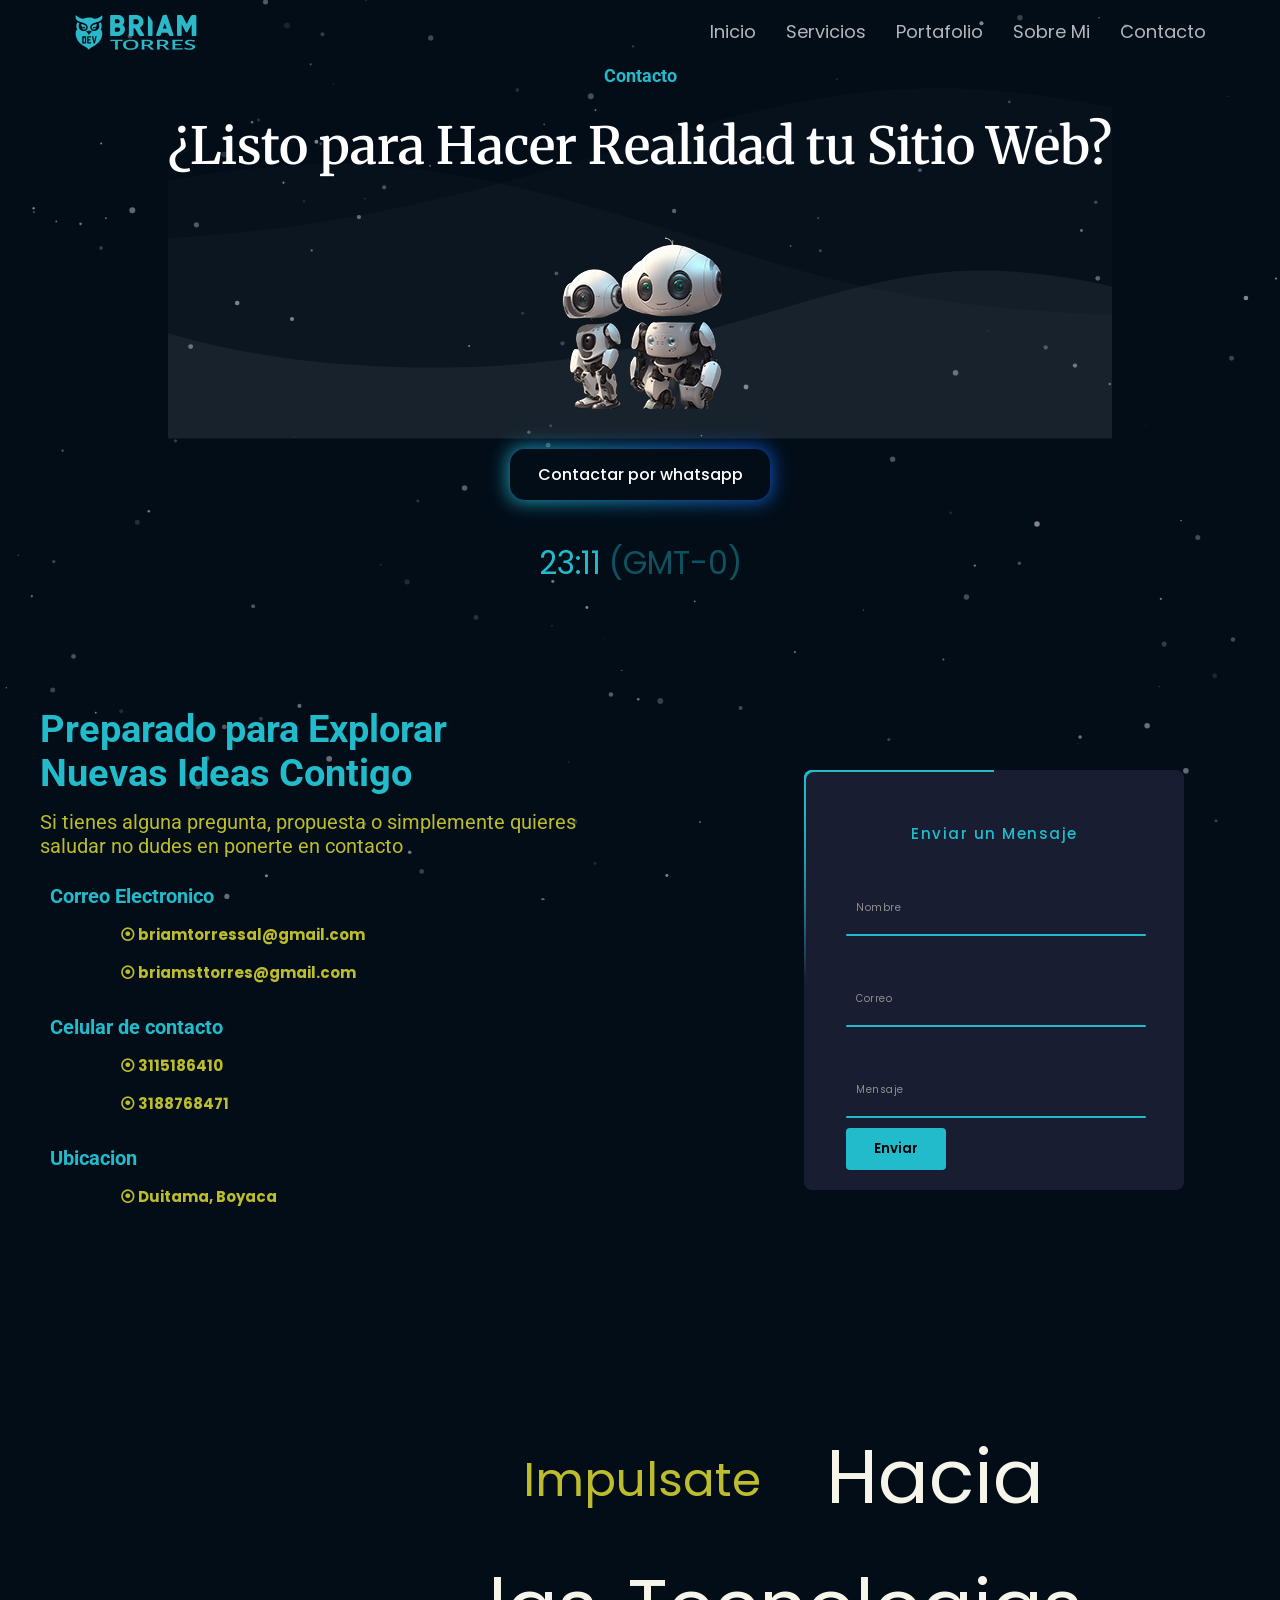
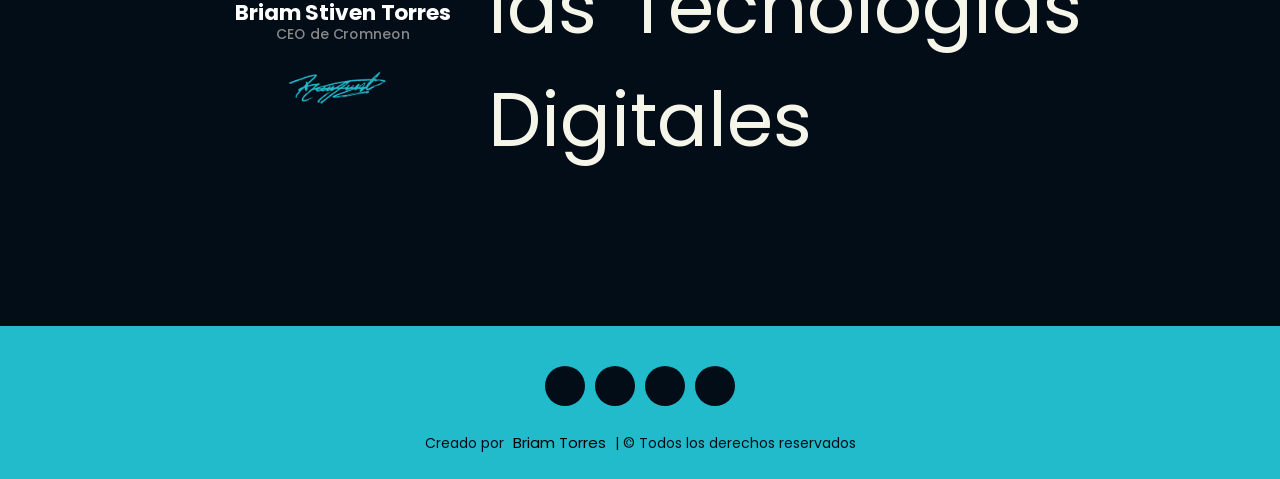
==== contacts.html @ 0f23b22f "version enero" ====
<!DOCTYPE html>
<html lang="Es">
<head>
    <!-- Google tag (gtag.js) -->
<script async src="https://www.googletagmanager.com/gtag/js?id=G-82NGEKBXDH"></script>
<script>
  window.dataLayer = window.dataLayer || [];
  function gtag(){dataLayer.push(arguments);}
  gtag('js', new Date());

  gtag('config', 'G-82NGEKBXDH');
</script>


    <!--== Meta tags ==-->
    <meta charset="utf-8">
    <meta name="description" content="">
    <meta http-equiv="X-UA-Compatible" content="IE=edge">
    <meta name="viewport" content="width=device-width, initial-scale=1, shrink-to-fit=no">
 <!--== Title ==-->
 
 <title>Briam Torres | Portafolio personal</title>
  <!-- Google Tag Manager -->
<script>(function(w,d,s,l,i){w[l]=w[l]||[];w[l].push({'gtm.start':
    new Date().getTime(),event:'gtm.js'});var f=d.getElementsByTagName(s)[0],
    j=d.createElement(s),dl=l!='dataLayer'?'&l='+l:'';j.async=true;j.src=
    'https://www.googletagmanager.com/gtm.js?id='+i+dl;f.parentNode.insertBefore(j,f);
    })(window,document,'script','dataLayer','GTM-5RDS3F8L');</script>
    <!-- End Google Tag Manager -->
 <!--== Favicon Icon ==-->
 <link rel="shortcut icon" href="assets/images/favicon.svg" type="image/x-icon">
 <!--== Swiper Slider == <link rel="stylesheet" href="assets/css/swiper.min.css"> -->

 <!--== Main Style ==-->
 <link rel="stylesheet" href="assets/css/style.css">
 <!--== Responsive Style ==-->
 <link rel="stylesheet" href="assets/css/responsive.css">
  
<link rel="stylesheet" href="assets/css/wavepath.css">
<!--== Responsive 
  Style<link rel="stylesheet" href="assets/css/Bmain.css">  -->
 
</head>
<body>
    <!-- Google Tag Manager (noscript) -->
<noscript><iframe src="https://www.googletagmanager.com/ns.html?id=GTM-5RDS3F8L"
    height="0" width="0" style="display:none;visibility:hidden"></iframe></noscript>
    <!-- End Google Tag Manager (noscript) -->
    <!-- Page Wrapper Start -->
    <div class="page-wrapper">
        

 
    <!-------------------- Header Area (Start) -------------------->
    <header class="header">
        <!-- Logo -->
        
<a class="logo" href="index.html">
    <img src="assets/images/LogoBT.svg" alt="Logo Briam Torres">
    <h1>Briam Torres</h1>
</a>
<!-- Logo End -->

        <!-- Navbar -->
        <nav class="navbar">
            
            <a href="index.html" data-text="INICIO" id="home-link" >Inicio</a>
            <a href="services.html" data-text="SERVICIOS" id="servicios-link"  >Servicios</a>  
            <a href="portfolio.html" data-text="PORTAFOLIO" id="portfolio-link" >Portafolio</a>
            <a href="about.html" data-text="SOBRE-MI"  id="sobre-mi-link" >Sobre Mi</a>
            <a class="nav-actual" href="#" data-text="CONTACTO" id="contact-link" >Contacto</a>
        </nav>
  <!-- Menubar -->
  <div  id="menu-btn">

    <img src="assets/images/iconos/grid-fill.png" width="36px" height="36px"alt="menu">
</div>
        
    </header>
    <!-------------------- Header Area (End) -------------------->

        <!-- Page Content -->
        <main class="page-main">
      <!-- Particles    -->
      <div id="particles"></div>
      <!--Particles End-->
      <!-- Page Heading Start -->
      <section class="page-heading">
       
          <div class="container-fluid2">
              <div class="heading-full">

                  <!-- #region -->
                  <section class="section section-md section-md-1 text-center bg-wave-dark-wrap pb-0 text-gray-600">
                              <div class="bg-wave-dark bg-wave-dark-1 bg-gray-800">
                              <svg class="wave-dark" width="1920" height="713" viewBox="0 0 1920 713" fill="none">
                                  <path class="wave-path wave-path-1" d="M1920 463.314V713H0V414.325C0.0515862 414.316 0.103105 414.308 0.154556 414.299C59.8232 467.769 270.664 573.445 636.676 568.392C873.316 565.126 1040.4 505.514 1188.57 452.65C1326.86 403.309 1448.68 359.846 1595.21 373.565C1727.41 385.944 1837.94 423.471 1920 463.314Z" fill="white"></path>
                                  <path class="wave-path wave-path-2" d="M1920 463.988V713H0V234.66C102.275 199.182 221.353 170.486 354.422 158.026C584.381 136.494 775.567 204.707 992.611 282.146C1225.15 365.113 1373 457.092 1858.75 463.796C1879.49 464.082 1899.9 464.142 1920 463.988Z" fill="white"></path>
                                  <path class="wave-path wave-path-3" d="M1920 85.9538V713H0V310.063C15.2357 310.099 30.6508 310.012 46.2454 309.796C417.632 304.67 679.852 211.113 912.389 128.146C1129.43 50.7068 1320.62 -17.5061 1550.58 4.02629C1690.21 17.1004 1814.43 48.0502 1920 85.9538Z" fill="white"></path>
                              </svg>
                              </div>
                              <div class="heading-titles">
                                  <div class="section-space-min"></div>  
                                  <!-- <h2 class="title">Mis servicios</h2> -->
                                  <h3 class="title">Contacto</h3>
                                  <h1 class="title">¿Listo para Hacer Realidad tu Sitio Web? <br></h1>
                              </div>
                              <div class="services-img">
                                  <img src="assets/images/blog/RbotContact.webp" alt="desarrollador web">
                              </div> 
                              <div class="box-btn-sales">
                                  <a href="https://api.whatsapp.com/send?phone=573115186410" class="btn-sales">Contactar por whatsapp</a>
                              </div>
                  </section>
                      
                   

                   <div class="heading-titles">
                      <!-- #region <h3 class="title-sub">Soluciones creativas para el diseño y desarrollo web</h3> -->
                   
                   
                           <div class="hour current-hour">
                           Cargando..
                          </div>    
                  </div>
                  
              
              <!-- <div class="box-btn-sales">
                      <a href="#tarifas" class="btn-sales">Ver planes y precios</a>
                  </div>
                  <div class="heading-bottom">
                      <div class="scroll-down">
                          <span class="mouse-icon"></span>
                          Desliza Hacia abajo
                      </div>
                      <div class="hour current-hour">
                          Cargando..
                      </div>
                  </div>
              -->
                  

                  
              </div>
          </div>
      </section>
      <!-- Page Heading End -->

          <!-- New Case Start -->
          <section class="new-case section-space">
            
            <div class="container-fluid">
                <div class="new-case-item">
                    <div class="row">

                        <div class="col-md-7 col-12">
                            <div class="text-contact">
                                <h3>
                                    Preparado para Explorar <br>
                                    Nuevas Ideas Contigo
                                </h3>
                                <p> Si tienes alguna pregunta, propuesta o simplemente quieres <br> saludar  no dudes en ponerte en contacto</p>
                                
                                <br><h4>Correo Electronico</h4>
                                    <h5><a href="">&#10687  briamtorressal@gmail.com</a></h5>
                                    <h5><a href="">&#10687  briamsttorres@gmail.com</a></h5>
                                <br><h4>Celular de contacto</h4>
                                    <h5><a href="">&#10687  3115186410</a></h5>
                                    <h5><a href="">&#10687  3188768471</a></h5>
                                <br><h4>Ubicacion</h4>
                                    <h5><a href="">&#10687  Duitama, Boyaca</a></h5>

                            
                            
                            </div>
                        </div>
                      
                        <div class="col-md-5 col-12 box-container-contact2">

                            <div class="container-contact">
                                
                                <form class="form-contact" name="submit-to-google-sheet">
                                    <h2>Enviar un Mensaje</h2>
                                    <div class="inputcontainer">
                                        <input type="text" name="name" required="required" title="Nombre">
                                        <span>Nombre</span>
                                        <i></i>
                                    </div>
                                    <div class="inputcontainer">
                                        <input type="email" required="required" name="email" title="Correo">
                                        <span>Correo</span>
                                        <i></i>
                                    </div>
                                    <div class="inputcontainer">
                                        <input type="text" required="required" name="message" title="mensaje">
                                        <span>Mensaje</span>
                                        <i></i>
                                    </div>
                                    <input type="button" onclick="validateAndSubmitForm()" value="Enviar">
                                    <div id="form-messages"></div>
                                </form>
                                
                              
                               
                                
                            </div>
                        </div>

                        <!-- <div class="col-md-5 col-12">
                            <div class="container-contact">

                        <form name="submit-to-google-sheet">
                            <input name="name" type="text" placeholder="Nombre" required>
                            <input name="email" type="email" placeholder="Correo" required>
                            <input name="phone" type="tel" placeholder="Celular" required>
                            <textarea name="message" placeholder="Mensaje" required></textarea>
                            <button type="button" onclick="submitForm()">Enviar</button>
                          </form>
                          
                          </div>
                        </div> -->
                        
                    </div>
                </div>
            </div>
        </section>
        <!-- New Case End -->

        
  





 

         <section class="team-main2 section-space">
            <div class="container-fluid2 space">
                <div class="team-main-container2">
                    <a href="agency.html" class="video-block hover-underline-trigger link-cursor">
                        <div class="video-media2">
                            <video muted autoplay loop poster="assets/images/agency/agency.jpg">
                                <source src="assets/images/video/Arbol.mp4" type="video/mp4">
                            </video>
                            
                            <div class="team-main-author">
                                <h3>Briam Stiven Torres</h3>
                                <p>CEO de Cromneon</p>
                                <img src="assets/images/blog/firma.webp" alt="Signature">
                            </div>
                        </div>
                        
                    </a>
                    
                    <div class="team-main-text">
                            <div>
                                <h2>
                                <a href="services.html" class="hover-underline reverse">
                                    <span class="link-text">Impulsate</span>
                                </a>
                                <span class="primary">Hacia</span>
                            </h2>
                            </div>
                            <div><h2><span class="primary">las</span><span class="secondary">Tecnologias</span></h2></div>
                            <div><h2><span class="secondary"> Digitales</span></h2></div>
                    </div>
                </div>
            </div>
        </section>
        <!-- Team Main End2-->

   
    <!-- Page Footer -->
        <footer>
        
            <div class="social">
                <a href="https://www.facebook.com/briantorressss/" class="fab fa-facebook-f fa-bounce" title="facebook-del-autor" target="_blank" rel="noopener"></a>
                <a href="https://twitter.com/BriamsTorres" class="fab fa-twitter fa-bounce" title="twitter-del-autor" target="_blank" rel="noopener"></a>
                <a href="https://www.instagram.com/briam_torres/" class="fab fa-instagram fa-bounce" title="instagram-del-autor" target="_blank" rel="noopener"></a>
                <a href="https://www.linkedin.com/in/briam-torres-salamanca/" class="fab fa-linkedin-in fa-bounce" title="linkdelin-del-autor" target="_blank" rel="noopener"></a>
            </div>
    
            <div class="content">
                <p>Creado por <a href="https://briamtorres.com/"><span>Briam Torres</span></a> | © Todos los derechos reservados</p>
            </div>
            
        </footer>
     <!-- Page Footer end-->
    </div>
    <!-- Page Wrapper End -->



    <!--  <script>
        $(document).ready(function() {
            var isFormSubmitting = false; // Variable para rastrear el estado de envío
            var lastSubmissionTime = 0; // Variable para rastrear el tiempo del último envío
        
            $("#contact-form").submit(function(event) {
                event.preventDefault();
        
                // Obtener el tiempo actual
                var currentTime = new Date().getTime();
        
                // Calcular el tiempo transcurrido desde el último envío
                var timeSinceLastSubmission = currentTime - lastSubmissionTime;
        
                // Si el formulario ya se está enviando o no ha pasado suficiente tiempo, muestra un mensaje
                if (isFormSubmitting || timeSinceLastSubmission < 30000) { // Menos de 30 segundos
                    var remainingTime = Math.ceil((30000 - timeSinceLastSubmission) / 1000); // Convertir a segundos
                    $("#form-messages").html("<p>Debes esperar " + remainingTime + " segundos antes de intentar nuevamente.</p>");
                    return;
                }
        
                isFormSubmitting = true;
                lastSubmissionTime = currentTime;
        
                var formData = $(this).serialize();
        
                $("#submit-button").prop("disabled", true);
        
                $.ajax({
                    type: "POST",
                    url: "https://formspree.io/f/xknljqkj",
                    data: formData,
                    dataType: "json",
                    success: function(response) {
                        $("#form-messages").html("<p>Mensaje enviado exitosamente. Gracias por tu contacto.</p>");
                        $("#contact-form")[0].reset();
                    },
                    error: function(response) {
                        $("#form-messages").html("<p>Hubo un error al enviar el mensaje. Por favor, inténtalo nuevamente más tarde.</p>");
                    },
                    complete: function() {
                        isFormSubmitting = false;
                        setTimeout(function() {
                            $("#submit-button").prop("disabled", false);
                        }, 30000);
                    }
                });
            });
        });
        <script src="https://code.jquery.com/jquery-3.6.0.min.js"></script>
        </script>
        
    -->



<script>
    function validateAndSubmitForm() {
      const form = document.forms['submit-to-google-sheet'];
      const nameInput = form.querySelector('input[name="name"]');
      const emailInput = form.querySelector('input[name="email"]');
      const messageInput = form.querySelector('input[name="message"]');

      if (nameInput.value === '' || emailInput.value === '' || messageInput.value === '') {
        alert('Por favor, complete todos los campos antes de enviar.');
        return;
      }

      const scriptURL = 'https://script.google.com/macros/s/AKfycbzT2hZaKGYNhIeUC_8sNkQe6HNauOAaWuZaI290aGyPBbBr1vclE0KFXoVFnzSc0EAh5w/exec';

      fetch(scriptURL, { method: 'POST', body: new FormData(form) })
        .then(response => response.json())
        .then(data => {
          if (data.result === 'success') {
            alert('Datos enviados con éxito');
            form.reset();
          } else {
            alert('Ocurrió un error al enviar los datos');
          }
        })
        .catch(error => {
          console.error('Error:', error);
          alert('Ocurrió un error al enviar los datos');
        });
    }
</script>


    <!-- Custom Cursor Container -->
    <div class="cursor"></div>
    <!-- Custom Cursor Normal -->
    <div class="cursor--normal"><span class="cursor--normal__content normalCursor"></span></div>
    <!-- Custom Cursor Link -->
    <div class="cursor--link"><span class="cursor--normal__content linkCursor"><svg width="113" height="113" viewBox="0 0 113 113" fill="none" xmlns="http://www.w3.org/2000/svg"><path d="M94.2036 32.4717V31.2646L93.35 32.1182L13.7302 111.738L1.29888 99.3067L80.9095 19.6869L81.7629 18.8333H80.5559H10.5786V1.25H111.787V102.458H94.2036V32.4717Z" stroke="white"/></svg></span></div>

    <!-- Case Hover -->
    <div class="global-cases-img">
        <img src="assets/images/case/case-hover.jpg" alt="Case">
    </div>


    <!--== Jquery ==-->
    <!-- JQuery -->
    <script src="assets/vendors/jquery/jquery-3.6.0.js"></script>
    <script src="assets/js/jquery.min.js"></script>
    <!--== Bootstrap ==-->
    <script src="assets/js/bootstrap-5.0.2.min.js"></script>
    <!--== Bootstrap ==-->
    <script src="assets/js/swiper.min.js"></script>
    <!--== Gsap ==  <script src="assets/js/gsap.min.js"></script>  -->
    <script src="assets/js/gsap.min.js"></script> 
    <!--== Scroll Trigger ==-->
    <script src="assets/js/ScrollTrigger.js"></script>
    <!--== Custom Script ==-->
    <script src="assets/js/main.js"></script>
    
    


      <!-- particles -->
      
      <script src="assets/js/particles.min.js"></script>
      <!-- particles-end -->
      <script>
          particlesJS("particles", {"particles":{"number":{"value":120,"density":{"enable":true,"value_area":800}},"color":{"value":"#ffffff"},"shape":{"type":"circle","stroke":{"width":0,"color":"#000000"},"polygon":{"nb_sides":5},"image":{"src":"img/github.svg","width":100,"height":100}},"opacity":{"value":0.5,"random":false,"anim":{"enable":true,"speed":1,"opacity_min":0.1,"sync":false}},"size":{"value":3,"random":true,"anim":{"enable":true,"speed":0,"size_min":0.1,"sync":false}},"line_linked":{"enable":false,"distance":0,"color":"#ffffff","opacity":0.24463576890600452,"width":1.2626362266116362},"move":{"enable":true,"speed":3,"direction":"none","random":false,"straight":false,"out_mode":"out","bounce":false,"attract":{"enable":false,"rotateX":600,"rotateY":1200}}},"interactivity":{"detect_on":"canvas","events":{"onhover":{"enable":false,"mode":"grab"},"onclick":{"enable":true,"mode":"push"},"resize":true},"modes":{"grab":{"distance":400,"line_linked":{"opacity":1}},"bubble":{"distance":400,"size":40,"duration":2,"opacity":8,"speed":3},"repulse":{"distance":200,"duration":0.4},"push":{"particles_nb":4},"remove":{"particles_nb":2}}},"retina_detect":true});
      </script>
      <!-- particles Lin -->
  
</body>
</html>
---- assets/css/style.css ----
/*
  Template Name: Briam Torres - Portafolio Web Moderna
  Template URI: brimatorres.com
  Author: Briam Torres
  Version: 1.0
*/

/* CSS Index
-------------------
1. Theme default
2. HEADER
3. PAGE HEADING
4. MEDIA BLOCK
5. CASES LIST
   5.1. CASES NEW
   5.2. CASES CONTENT
6. VIDEO BLOCK
7. SERVICES
8. BLOG
9. TEAM MAIN
10. FORM
11. FOOTER
12. PARTNER

*/

/*=========================
    2. Theme default css
===========================*/

/*== Fonts ==*/
@import url('https://fonts.googleapis.com/css2?family=Gideon+Roman&family=Merriweather:ital,wght@0,300;0,400;1,300;1,700&display=swap');
@import url('https://fonts.googleapis.com/css2?family=Roboto:wght@100;300;400;500;700;900&display=swap');
@import url('https://fonts.googleapis.com/css?family=Raleway:300&display=swap');
@import url('https://fonts.googleapis.com/css?family=Monoton&display=swap');
@import url('https://fonts.googleapis.com/css?family=Poppins:500&display=swap');


/*== Root Variables ==*/


* {
    font-family: 'poppins', 'Roboto', sans-serif;
    -webkit-box-sizing: border-box;
    box-sizing: border-box;
    margin: 0;
    padding: 0;
    text-decoration: none;
    /*text-transform: capitalize;*/
}

:root {
    --primario:#22BBCB; 
    --secundario:#020d18;
    --terciario:#bcbc2d;
    --cuaternario:#11646d;
    --white: white;

}

html {
    font-size: 62.5%;
    overflow-x: hidden;
    scroll-behavior: smooth;
    scroll-padding-top: 6rem;
}

body {

    font-family: "Roboto", -apple-system, BlinkMacSystemFont, "Segoe UI", Roboto, "Helvetica Neue", Arial, sans-serif;

    -webkit-box-sizing: border-box;
    box-sizing: border-box;
    margin: 0;
    padding: 0;
    text-decoration: none;
    /*text-transform: capitalize;*/
    border: none;
    outline: none;
    -webkit-transition: all 0.2s linear;
    -moz-transition: all 0.2s linear;
    -o-transition: all 0.2s linear;
    transition: all 0.2s linear;

    /* font-weight: 400;*/
    font-style: normal;
    color: var(--primario);
    background-color: var(--secundario);
    /*var(--third-color)*/
    /* -webkit-font-smoothing: antialiased;
    -moz-osx-font-smoothing: grayscale;*/

}

body::-webkit-scrollbar {
	width: 7px;
    background-color: var(--secundario);
}

body::-webkit-scrollbar-thumb {
	background: var(--primario);
	border-radius: 5px;
    
}


* {
    margin: 0;
    padding: 0;
    box-sizing: border-box;
  }


.reduccionh1 {
    display: flex;
    font-size: 20px !important;
    color: var(--secundario) !important;
    padding: 0 !important;
    margin: 0 !important;
}


img {
    max-width: auto;
}

a:focus,
input:focus,
textarea:focus,
button:focus {
    text-decoration: none;
    outline: none;
}

a:focus,
a:hover {
    text-decoration: none;
}

i,
span,
a {
    display: inline-block;
    text-decoration: none;
}

ul,
ol {
    margin: 0;
    padding: 0;
    list-style-type: none;
}

.blog-content-text article {
    background: #020d18;
    color: var(--secundario);
    padding: 70px 90px;
    text-align: center;
    margin: 60px 0;
    font-size: 20px;
    font-weight: 500;
    border-radius: 15px;
}



/*article {
    background: #F8F8F8;
    color: var(--primario);
    padding: 70px 90px;
    text-align: center;
    margin: 60px 0;
    font-size: 20px;
    font-weight: 500;
    border-radius: 15px;
}*/
/*== Global styles ==*/

.container-fluid {
    padding-left: 40px;
    padding-right: 40px;

}

.row {
    display: flex;
    justify-content: center;
    --bs-gutter-x: 1.5rem;
    --bs-gutter-y: 0;
    display: flex;
    flex-wrap: wrap;
    margin-top: calc(var(--bs-gutter-y) * -1);
    margin-right: calc(var(--bs-gutter-x) * -.5);
    margin-left: calc(var(--bs-gutter-x) * -.5);
}


/* boostrap desmin*/
.row {
    --bs-gutter-x: 1.5rem;
    --bs-gutter-y: 0;
    display: flex;
    flex-wrap: wrap;
    margin-top: calc(var(--bs-gutter-y) * -1);
    margin-right: calc(var(--bs-gutter-x) * -0.5);
    margin-left: calc(var(--bs-gutter-x) * -0.5);
}

.row>* {
    flex-shrink: 0;
    width: 100%;
    max-width: 100%;
    padding-right: calc(var(--bs-gutter-x) * 0.5);
    padding-left: calc(var(--bs-gutter-x) * 0.5);
    margin-top: var(--bs-gutter-y);
}

    
/*boostrap desmoin end*/
.container-fluid2 {
    display: flex;
    justify-content: center;

    padding-left: 20px;
    padding-right: 20px;
}

.box-btn-sales {
    position: sticky;
    z-index: 1;
    display: flex;
    align-items: center;
    justify-content: center;
}

/*.box-btn-sales :hover{
    background: radial-gradient(circle at 120.71% 50%, #ff9348 0, #ff9b3b 5%, #fca22e 10%, #eeaa22 15%, #dfb01a 20%, #ceb617 25%, #bdbc1b 30%, #abc125 35%, #98c532 40%, #82c941 45%, #6acc50 50%, #4bcf60 55%, #08d172 60%, #00d384 65%, #00d496 70%, #00d5a9 75%, #00d6bc 80%, #00d6cf 85%, #00d6e1 90%, #00d5f3 95%, #00d4ff 100%);
}*/
/*.btn-sales {

    z-index: 1;
    font-size: 16px;
    color: var(--primario);
    border: 2px solid var(--primario);
    padding: 13px 22px;
    border-radius: 15px;
    font-weight: 500;
    align-items: center;
    display: flex;
    width: 260px;
    align-items: center;
    text-align: center;
    justify-content: center;
    background-color: #192529;
}*/

.box-btn-sales :hover {
    background: transparent;
    font-weight: bold;
    color: black;
}

.btn-sales {
    display: flex;
    background: var(--secundario);
    cursor: pointer;
    border: none;
    padding: 13px 22px;
    color: #fff;
    font-size: 16px;
    font-weight: 500;
    position: relative;
    border-radius: 15px;
    width: 260px;
    align-items: center;
    align-items: center;
    text-align: center;
    justify-content: center;

}

.btn-sales::before {
    content: "";
    position: absolute;
    top: 0;
    left: 0;
    z-index: -1;
    width: 100%;
    height: 100%;
    background: linear-gradient(45deg,
            #22BBCB, rgb(16, 87, 219), #ac825c, #2e7e87,
            #22BBCB, rgb(16, 87, 219), #ac825c, #2e7e87);
    background-size: 800%;
    border-radius: 10px;
    filter: blur(10px);
    animation: glowing 80s linear infinite;
}

@keyframes glowing {
    0% {
        background-position: 0 0;
    }

    50% {
        background-position: 400% 0;
    }

    100% {
        background-position: 0 0;
    }
}



.btn-outlined {
    font-size: 16px;
    color: var(--primario);
    border: 2px solid var(--primario);
    padding: 13px 22px;
    border-radius: 15px;
    font-weight: 500;
    align-items: center;
    display: flex;
}

.btn-light {
    border-color: var(--primario);
    color: var(--primario);
    background: transparent;
}

.btn-icon svg {
    margin-top: -2px;
    margin-left: 25px;
    transition: .2s;
}

.btn-icon:hover svg {
    transform: translate(4px, -4px);
}

.show-x {
    display: none;
}

.mouse-icon {
    width: 18px;
    height: 24px;
    border: 2px solid var(--grey);
    border-radius: 6px;
    position: relative;
}

.mouse-icon:before {
    content: '';
    width: 2px;
    height: 5px;
    position: absolute;
    top: 4px;
    left: 6px;
    background-color: var(--cuaternario);
    opacity: 1;
    animation: wheel 2s infinite;
}

@keyframes wheel {
    0% {
        opacity: 1;
        top: 4px;
    }

    50% {
        opacity: 1;
        top: 4px;
    }

    100% {
        opacity: 0;
        top: 10px;
    }
}

.hour {
    font-size: clamp(24px, 2.465vw, 45px);
    color: var(--primario)
}

.hour .hour-gmt {
    color: var(--primario);
    opacity: 0.4;
}

.hour .hour-ticker {
    opacity: 1;
    animation: clockDivider 2s infinite;
}

@keyframes clockDivider {
    50% {
        opacity: 1;
    }

    100% {
        opacity: 0;
    }
}

.title {
    font-size: clamp(31px, 4vw, 100px);
    margin: 0;
    line-height: clamp(44px, 4vw, 100px);
    margin-bottom: 20px;
    /*40px*/
}

.title-sub2 {
    font-size: clamp(16px, 1.2vw, 35px);
    margin: 0;
    text-align: center;
    margin-bottom: clamp(15px, 1vw, 40px);
    font-weight: 400;
    line-height: clamp(35px, 1.2vw, 55px);
}

.title-sub {
    font-size: clamp(18px, 2vw, 30px);
    max-width: 100%;
    /*clamp(320px, 67.857vw, 950px)*/
    margin-bottom: 50px;
    font-weight: 500;
}

.title-sub3 {
    font-size: clamp(25px, 2vw, 40px);
    max-width: 100%;
    /*clamp(320px, 67.857vw, 950px)*/
    margin-bottom: 50px;
    font-weight: 300;
    color: var(--white);
    text-align: center;
}
.title-sub3  b{
    font-size: clamp(30px, 2vw, 40px);
    max-width: 100%;
    /*clamp(320px, 67.857vw, 950px)*/
    margin-bottom: 50px;
    font-weight: 600;
    color: var(--terciario);
    text-align: center;
}
.section-subtitle {
    font-size: 30px;
    font-weight: 500;
}

.nopadding {
    padding: 0;
}

.nomargin {
    margin: 0;
}

.page-wrapper {
    overflow: hidden;
}

.section-space {
    margin: 80px 0;
}

.section-space-min {
    margin: 10px 0;
}

.section-space2x {
    margin: 160px 0;
}

.back-animation {
    position: absolute;
    right: 0;
    top: 0;
    bottom: 0;
    width: 100%;
    background-color: var(--secundario);
}

.back-animation.dark {
    background-color: #000000;
}

.full-img {
    width: 100%;
    height: auto;
    max-height: 80vh;
    object-fit: cover;
}

.full-content {
    margin: 0 -40px;
}

.content-text p {
    font-size: 30px;
    font-weight: 500;
}

.content-text {
    margin: 140px 0 60px 0;
}

.img-rounded {
    border-radius: 15px;
}

blockquote {
    margin: 0;
    font-size: 14px;
    color: #888888;
    font-weight: 500;
    max-width: 340px;
}

blockquote span {
    display: block;
    text-align: center;
    margin-bottom: 50px;
}

/*== Text animations ==*/
.hover-underline {
    position: relative;
    /*overflow: hidden;*/
    line-height: normal;

}

.link-text2 {
    text-align: center;
    margin: 35px;
    font-family: "Merriweather", "Times New Roman", Times, serif;
    font-weight: 400;
    font-size: 60px;
}

@media screen and (max-width: 574px) {
    .link-text2 {
        text-align: center;
        margin: 35px;
        font-family: "Merriweather", "Times New Roman", Times, serif;
        font-weight: 400;
        font-size: 40px;
    }
}


.link-text-hidden {

    text-align: center;
    transform: translateY(110%);
    position: absolute;
    left: 0;
    transition: .3s ease;
    line-height: normal;

}

.hover-underline:before {
    content: '';
    position: absolute;
    bottom: 0;
    left: 0;
    width: 100%;
    height: 1px;
    background: var(--primario);
    display: block;
    transform-origin: right top;
    transform: scale(1, 1);
    transition: -webkit-transform 0.4s cubic-bezier(1, 0, 0, 1);
    transition: transform 0.4s cubic-bezier(1, 0, 0, 1);
}

.hover-underline-trigger:hover .hover-underline:before,
.hover-underline-trigger.hover-underline:hover:before,
.hover-underline:hover:before {
    transform-origin: left top;
    transform: scale(1, 1);
}

.hover-underline.reverse:before {
    transform-origin: left top;
    transform: scale(1, 1);
}

.hover-underline-trigger:hover .hover-underline.reverse:before,
.hover-underline-trigger.hover-underline.reverse:hover:before,
.hover-underline.reverse:hover:before {
    transform-origin: right top;
    transform: scale(0, 1);
}

.hover-underline-trigger:hover .link-text-hidden,
.hover-underline:hover .link-text-hidden {
    transform: translateY(0%);
    transition: 0s;
}

.hover-underline-trigger:hover .link-text,
.hover-underline:hover .link-text {
    transform: translateY(-20%);
    transition: 0s;
    color: #22BBCB;
}


.link-text {
    font-size: 47px;
    padding: 30px;
    color: var(--white);
    text-align: center;
    transition: .3s ease;
    line-height: normal;
    color: var(--terciario);
}

.link-firma {
    font-size: 80px;
    padding: 30px;
    color: var(--white);
    text-align: center;
    transition: .3s ease;
    line-height: normal;
}

.section-title-link h3 {
    font-size: 25px;
    padding: 5px 35px 45px;
  
    color: rgba(255, 255, 255, 0.784);
    text-align: center;
    transition: .3s ease;
    line-height: normal;
}


@media  (max-width: 944px) {

    .section-title-container p {
        font-size: 18px ;
    }
    
    .section-title-container h2 {
        font-size: 26px ;
    }
    
    .section-title-container ul li{
      
        font-size: 18px ;
        color: rgb(255, 255, 255);
    }
    .section-title-container h4 {
        font-size: 18px ;
        margin: 0px;
        padding: 0px;
    }

    .politicas {
        text-align: center;
        font-size: 24px ;
        padding: 0px ;

        color: white ;
    }

    .section-title-container-politicas p {
        margin: 15px;
        font-size: 18px ;
        color: rgba(255, 255, 255, 0.701);
    }
    
    .section-title-container-politicas h2 {
        margin: 35px  15px;
        font-size: 26px ;
        color: rgb(255, 255, 255);
        padding-left: 35px;
    }
    
    .section-title-container-politicas ul li{
        margin: 15px 15px;
        font-size: 18px ;
        color: rgb(255, 255, 255);
        padding-left: 55px;
    }

}

@media (min-width: 944px) and (max-width: 2800px) {
    .politicas {
        text-align: center;
        font-size: 30px ;
        padding: 0px ;
        margin: 50px 165px;
        color: white ;
    }

    .section-title-container p {
        margin: 15px 165px;
        font-size: 18px ;
        color: rgba(255, 255, 255, 0.701);
    }
    
    .section-title-container h2 {
        margin: 35px 165px 15px;
        font-size: 26px ;
        color: rgb(255, 255, 255);
        padding-left: 35px;
    }
    
    .section-title-container ul li{
        margin: 15px 165px 15px;
        font-size: 18px ;
        color: rgb(255, 255, 255);
        padding-left: 55px;
    }
    

    .section-title-container-politicas p {
        margin: 15px 165px;
        font-size: 18px ;
        color: rgba(255, 255, 255, 0.701);
    }
    
    .section-title-container-politicas h2 {
        margin: 35px 165px 15px;
        font-size: 26px ;
        color: rgb(255, 255, 255);
        padding-left: 35px;
    }
    
    .section-title-container-politicas ul li{
        margin: 15px 165px 15px;
        font-size: 18px ;
        color: rgb(255, 255, 255);
        padding-left: 55px;
    }

  }
  

.space{
    margin: 150px 0px ;
}

.link-text3 {
    text-align: center;
    font-size: 32px;
    padding: 30px;
    color: var(--white);
    text-align: center;
    transition: .3s ease;
    line-height: normal;
}

.section-title-link h3 {
    font-size: 25px;
    padding: 5px 35px 45px;
  
    color: rgba(255, 255, 255, 0.784);
    text-align: center;
    transition: .3s ease;
    line-height: normal;
}




@media screen and (max-width: 992px) {
    .link-text {
        font-size: 47px;
    }

    .section-title-link h3 {
        font-size: 22px;
        padding: 5px 15px 45px;
       
    }

}

@media screen and (max-width: 768px) {
    .link-text {
        font-size: 42px;
    }

    .section-title-link h3 {
        font-size: 22px;
        padding: 5px 15px 45px;
       
    }
}

@media screen and (max-width: 500px) {
    .link-text {
        font-size: 25px;
    }

    .section-title-link h3 {
        font-size: 20px;
        padding: 5px 15px 15px;
     
    }
}

.hover-underline.light-line:before {
    background-color: var(--primario);
}

.more-block {
    text-align: center;
    margin-top: 60px;
}

.circle-hover {
    position: relative;
    color: #000000;
}

.circle-hover .circle-hover-text {
    position: absolute;
    left: 0;
    right: 0;
    bottom: 0;
    top: 0;
    font-size: 25px;
    font-weight: 500;
    width: max-content;
    height: max-content;
    margin: auto;
    transition: .2s;
}

.circle-hover:hover {
    color: #000000;
}

.circle-hover svg circle {
    stroke-dasharray: 420px;
    transition: .5s;
}

.circle-hover svg {
    transform: rotate(-90deg);
}

.circle-hover:hover svg circle {
    stroke-dashoffset: 419px;
}

/*== Cursors ==*/
.cursor {
    position: fixed;
    opacity: 0;
    pointer-events: none;
    will-change: transform;
    top: 0;
    left: 0;
    z-index: 100;
}

.cursor--normal__content.normalCursor svg {
    width: 40px;
    transform: translate(-6px, -6px);
}

.block-cursor {
    opacity: 0;
    visibility: hidden;
}

.cursor--normal,
.cursor--link {
    position: fixed;
    opacity: 0;
    visibility: hidden;
}

.normalCursor {
    z-index: 999;
    width: 15px;
    height: 15px;
    align-items: center;
    border-radius: 50%;
    background-color: var(--cuaternario);
    opacity: 1;
    transition: height 200ms ease, width 200ms ease, opacity 200ms ease-out;
    transform: translate(-50%, -50%);
}

.normalCursor2 {
    cursor: pointer;
    cursor: color var(--secundario) !important;
}

.normalCursor.cursor-hover {
    z-index: 8;
    width: 50px;
    height: 50px;
    opacity: 0.5;
}

body.dark-screen .normalCursor,
.cursor-dark {
    background-color: var(--primario);
}

.linkCursor {
    transform: translate(-50%, -50%);
}

.global-cases-img {
    position: fixed;
    pointer-events: none;
    will-change: transform;
    top: 0;
    left: 40vw;
    z-index: 10;
    transform: translateY(-50%);
    visibility: hidden;
    opacity: 0;
}

.global-cases-img img {
    border-radius: 15px;
    width: 270px;
    height: 380px;
    object-fit: cover;
    transition: .5s;
}

.global-cases-img.active {
    opacity: 1;
    visibility: visible;
}

.global-cases-img.small-img img {
    height: unset;
    width: unset;
    border-radius: 0;
}

/*=========================
    2. HEADER css
===========================*/
/*--Socila Media*/

/*Whats-icon*/
.btn-wsp {
    display: none;
    align-items: center;
    justify-content: center;
    position: fixed;
    width: 60px;
    height: 60px;
    line-height: 63px;
    bottom: 2rem;
    right: auto;
    background: var(--white);
    color: #FFF;
    border-radius: 50px;
    text-align: center;
    font-size: 35px;
    box-shadow: 0px 1px 10px rgba(0, 0, 0, 0.3);
    z-index: 100;
    transition: all 300ms ease;

}

.img-btn-wsp {
    width: 40px;
    height: 40px;

}

.btn-wsp:hover {
    background: #20ba5a;
}

/*@media only screen and (min-width:320px) and (max-width:768px){
    .btn-wsp{
        width:63px;
        height:63px;
        line-height: 66px;
	}
}*/
/*whatsap bt end*/

.content {
    display: block;
}

.social-media-links {
    height: 100vh;
    position: absolute;
    z-index: 2;
    padding: 60px;
    width: auto;
    display: flex;
    flex-direction: column;
    align-items: center;
    justify-content: center;
}

.social-media {
    color: white;
    width: 21px;
    ;
    opacity: .6;
    margin: 8px;
    transition: all .4s ease;
}

.social-media:hover {
    opacity: 1;
    transform: scale(1.1);
}


.navbar {
    position: initial;
    display: flex;
    align-items: center;
    justify-content: center;

    font-family: poppins;
}

.navbar a {
    padding: 10px;
    text-decoration: none;
    color: white;
    font-size: 30px;
    opacity: .7;
    transition: all .4s ease;
}

.navbar a:hover {
    opacity: 1;
}

.navbar a::before {
    content: "";
    position: absolute;
    top: 50%;
    left: 50%;
    display: flex;
    justify-content: center;
    transform: translate(-50%, -50%);
    align-items: center;
    font-size: 5em;
    font-weight: 400;
    font-family: monoton;
    color: rgb(255, 255, 255, .1);
    z-index: 1;
    pointer-events: none;
    opacity: 0;
    letter-spacing: 100px;
    transition: all .4s ease;
}

.navbar a:hover::before {
    content: attr(data-text);
    opacity: 1;
    letter-spacing: 10px;
}

@media only screen and (max-width: 940px) {
    .navbar a:hover::before {
        opacity: 1;
        bottom: 15%;
        font-size: 15px;
        letter-spacing: 10px;
    }
}

/*--Social Media End--*/

.perfil-container {
    display: flex;
    margin: 40px 20px;
}

@media only screen and (max-width: 940px) {
    .perfil-container {
        display: inline-block;
        margin: 40px 20px;
    }
}


/*--------------------- 1- Heading CSS (Start) ---------------------*/
.heading {
    margin-bottom: 2rem;
}

.heading h2 {
    font-family: 'Times New Roman', Times, serif;
    text-align: center;
    padding-bottom: 2rem;
    color: var(--primario);
    font-size: 4rem;
}

.heading h2 span {
    position: relative;
    z-index: 0;
    color: var(--white);
}

.heading h2 span::before {
    content: '';
    position: absolute;
    bottom: -0.5rem;
    left: 0;
    z-index: -1;
    background: var(--purple);
    height: 0.2rem;
    width: 80%;
    margin-left: 10%;
}


/*--------------------- 1- Heading CSS (End) ---------------------*/

/*--------------------- 1.1- Home Area CSS (Start) ---------------------*/
.home {
    padding: 0rem 5% 0rem 5%;
    background-color: var(--secundario);
    min-height: 10vh;
}

.home .box-container {

    min-height: 1vh;
    display: -webkit-box;
    display: -ms-flexbox;
    display: flex;
    -webkit-box-pack: center;
    -ms-flex-pack: center;
    justify-content: center;
    -webkit-box-align: center;
    -ms-flex-align: center;
    align-items: center;
    -ms-flex-wrap: wrap;
    flex-wrap: wrap;
    /*gap: 4rem;*/
}

.home .image {
    text-align: center;
    -webkit-box-flex: 1;
    -ms-flex: 1 1 40rem;
    flex: 1 1 40rem;

}

.home .image img {
    position: relative;
    z-index: inherit;
    margin-top: 15rem;
    height: 40rem;
    width: 30rem;
    /*border-radius: 50% 50% 50% 50% / 30% 30% 70% 70% ;*/
    border-radius: 50% 50% 50% 50% / 30% 30% 20% 20%;
    object-fit: cover;
}

@media screen and (max-width: 940px) {
    .home .image img {
        margin-top: 10rem;
        height: 40rem;
        width: 30rem;
        border-radius: 50% 50% 50% 50% / 30% 30% 20% 20%;
        object-fit: cover;
    }
}


@media screen and (max-width: 340px) {
    .home .image img {
        margin-top: 8rem;
        height: 40rem;
        width: 30rem;
        border-radius: 50% 50% 50% 50% / 30% 30% 20% 20%;
        object-fit: cover;
    }
}


.home .content {
    -webkit-box-flex: 1;
    -ms-flex: 1 1 40rem;
    flex: 1 1 40rem;

    display: -webkit-box;
    display: -ms-flexbox;
    display: flex;

    -webkit-box-pack: center;
    -ms-flex-pack: center;
    justify-content: center;

    -webkit-box-align: center;
    -ms-flex-align: center;
    align-items: center;

    margin-top: 7rem;
}

.home .content h2 {
    font-family: "Merriweather", "Times New Roman", Times, serif;
    text-transform: capitalize;
    font-size: 2.8rem;
    font-weight: 600;
    color: var(--primario);
}

.home .content h1 {
    font-weight: 600;
    font-family: "Merriweather", "Times New Roman", Times, serif;
    font-size: 3.6rem;
    color: var(--white);
    padding: 1rem 0;
    text-transform: none;
}

.home .content h1 span {
    text-align: center;
    font-weight: 600;
    font-family: "Merriweather", "Times New Roman", Times, serif;
    text-transform: capitalize;
    color: var(--primario);

}

.typing-space {
    display: none;
}

.home .content p {
    font-family: "Roboto", "Segoe UI", "Helvetica Neue";
    text-align: center;
    font-style: inherit;
    text-transform: none;
    font-size: 1.8rem;
    font-weight: 400;
    color: var(--white);
    opacity: 0.9;
    padding-bottom: 2rem;
    line-height: 1.5;
}


/*--------------------- 1- Heading CSS (Start) ---------------------*/
.heading {
    margin-bottom: 2rem;
}

.heading h2 {
    text-align: center;
    padding-bottom: 2rem;
    color: var(--primario);
    font-size: 4rem;
}

.heading h2 span {
    position: relative;
    z-index: 0;
    color: var(--white);
}

.heading h2 span::before {
    content: '';
    position: absolute;
    bottom: -0.5rem;
    left: 0;
    z-index: -1;
    background: var(--purple);
    height: 0.2rem;
    width: 80%;
    margin-left: 10%;
}

/*particles*/

#particles {
    position: fixed;
    z-index: -1;
    top: 0;
    left: 0;
    height: 100vh;
    width: 100%;
    background-size: cover;
    background-position: 50% 50%;
    display: block;
}

.particles-home {
    position: fixed !important;
    z-index: 0 !important;
    top: 0;
    left: 0;
    height: 100vh;
    width: 100%;
    background-size: cover;
    background-position: 50% 50%;
    display: block;
}

/*particles end*/


/*--------------------- - Home Area CSS (End) ---------------------*/


/*--------------------- - Header Area CSS (Start) ---------------------*/
header {
    position: fixed;
    top: 0;
    left: 0;
    width: 100%;
    padding: .5rem 5%;
    display: -webkit-box;
    display: -ms-flexbox;
    display: flex;
    -webkit-box-pack: justify;
    -ms-flex-pack: justify;
    justify-content: space-between;
    -webkit-box-align: center;
    -ms-flex-align: center;
    align-items: center;
    background: transparent;
    -webkit-transition: all 0.5s linear;
    -moz-transition: all 0.5s linear;
    -o-transition: all 0.5s linear;
    transition: all 0.5s linear;
    z-index: 9;
}

header.sticky {
    border-bottom: 0.1rem solid var(--grey);
    background: rgba(0, 0, 0, 0.8);
}


header .logo {
    display: flex;

}

header .logo h1 {
    font-family: 'Gill Sans', 'Gill Sans MT', Calibri, 'Trebuchet MS', sans-serif;
    font-size: 2.5rem;
    font-weight: 900;
    color: transparent !important;
    /*text-transform: uppercase;*/
    letter-spacing: 0.5rem;
}

header .logo img {
    width: 130px;

}

header .navbar a {
    color: var(--white);
    font-size: 1.8rem;
    margin-left: 1rem;
}

header .navbar a:hover,
header .navbar a.active {
    color: var(--primario);
}

header #menu-btn {
    font-size: 3rem;
    color: var(--white);
    cursor: pointer;
    -webkit-transition: all 0.5s linear;
    -moz-transition: all 0.5s linear;
    -o-transition: all 0.5s linear;
    transition: all 0.5s linear;
    display: none;
}

header .fa-times {
    -webkit-transform: rotate(180deg);
    transform: rotate(180deg);
}

header #menu-btn:hover {
    color: var(--primario);
}

/*--------------------- - Header Area CSS (End) ---------------------*/

.fixed-header {
    position: fixed;
    left: 0;
    right: 0;
    top: 0;
    background: #fff;
    z-index: 10;
}

.header-content {
    display: flex;
    padding: 20px 0;
    justify-content: space-between;
    align-items: center;
}

.logo {
    position: relative;
    z-index: 6;
}

.logo .logo-light {
    position: absolute;
    opacity: 0;
}

.logo .logo-light,
.logo .logo-dark {
    transition: .2s;
}

.header-btns {
    display: flex;
    gap: 30px;
}

.navbar-toggler {
    position: relative;
    background-color: var(--primario);
    border-radius: 15px;
    width: 84px;
    height: 55px;
    z-index: 6;
    border: 0;
}

.navbar-toggler span {
    position: absolute;
    top: 19px;
    left: 0;
    right: 0;
    margin: 0 auto;
    width: 30px;
    height: 2px;
    background: var(--third-color);
    transition: .2s;
}

.navbar-toggler span:nth-child(2),
.navbar-toggler span:nth-child(4) {
    top: 27px;
}

.navbar-toggler span:nth-child(3) {
    top: 35px;
}

.navbar-toggler:hover span:nth-child(1),
.navbar-toggler:hover span:nth-child(3) {
    transform: translateX(-4px);
}

.navbar-toggler:hover span:nth-child(2) {
    transform: translateX(4px);
}

.mega-menu {
    position: fixed;
    top: 0;
    left: 0;
    right: 0;
    bottom: 0;
    background: var(--primario);
    z-index: 5;
    display: flex;
    transform: scale(0.9);
    visibility: hidden;
    transition: .3s;
    opacity: 0;
}

.mega-menu-content {
    display: flex;
    align-items: flex-end;
    height: 100%;
    padding: 120px 0px clamp(40px, 6.042vw, 120px) 0px;
    position: relative;
    z-index: 2;
}

.mega-menu-info {
    min-width: 35vw;
}

.mega-menu-items {
    width: 100%;
}

.info-item h2 {
    font-size: clamp(22px, 1vw + 10px, 45px);
    color: var(--primario);
    margin-bottom: 25px;
}

.info-item p {
    color: var(--primario);
    opacity: 0.5;
    font-size: clamp(18px, 1vw, 35px);
    margin-bottom: 40px;
}

.info-item a {
    font-size: clamp(18px, 1vw, 35px);
    color: var(--primario);
}

.info-item:not(:last-child) {
    margin-bottom: 70px;
}

.mega-menu-link {
    color: #969696;
    text-decoration: none;
    font-size: clamp(32px, 3vw, 85px);
    line-height: clamp(32px, 3vw, 85px);
    cursor: pointer;
    transition: .2s;
    align-items: center;
    display: inline-flex;
    transform-origin: left center;
}

.mega-menu-items li {
    overflow: hidden;
}

.mega-menu-items li:not(:last-child) {
    margin-bottom: clamp(30px, 3vw, 78px);
}

.dropdown-menu-items {
    margin-top: 20px;
    display: none;
}

.dropdown-menu-items li:not(:last-child) {
    margin-bottom: clamp(12px, 0.5vw, 18px);
}

.dropdown-menu-items a {
    font-size: clamp(16px, 1vw, 50px);
    color: #969696;
    text-decoration: none;
    font-weight: 500;
    transition: .2s;
    line-height: normal;
}

.mega-menu-link .dropdown-icon {
    margin-left: 15px;
    opacity: 0.7;
    transition: .2s;
    transform: rotate(180deg) translate(0px, -6px);
    display: inline-flex;
}

.dropdown-open .mega-menu-link:hover,
.mega-menu-link:hover,
.dropdown-open .mega-menu-link {
    color: var(--primario);
}

.dropdown-open .mega-menu-link .dropdown-icon,
.mega-menu-link:hover .dropdown-icon {
    opacity: 1;
}

.dropdown-menu-items a:hover {
    color: var(--primario);
}

.mega-menu-open .mega-menu {
    transform: scale(1);
    visibility: visible;
    opacity: 1;
    overflow-y: auto;
}

.mega-menu-open .logo-dark {
    opacity: 0;
}

.mega-menu-open .logo-light {
    opacity: 1;
}

.navbar-toggler.active span:nth-child(1) {
    transform: translate(0px, 8px);
    opacity: 0;
}

.navbar-toggler.active span:nth-child(3) {
    transform: translate(0px, -9px);
    opacity: 0;
}

.navbar-toggler.active span:nth-child(2):nth-child(2) {
    transform: rotate(45deg);
}

.navbar-toggler span:nth-child(4) {
    opacity: 0;
}

.navbar-toggler span:nth-child(2):nth-child(4) {
    opacity: 1;
    transform: rotate(-45deg);
}

.navbar-toggler.active span:nth-child(4) {
    opacity: 1;
    transform: rotate(-45deg);
}

.dropdown-open .mega-menu-link .dropdown-icon {
    transform: none;
}

*/

/*=========================
    3. PAGE HEADING css
===========================*/
.heading-full {
    min-height: calc(80vh - 155px);
    display: flex;
    flex-direction: column;
    justify-content: space-between;
}

.heading-center {
    align-items: center;
}

.heading-bottom {
    display: flex;
    width: 100%;
    justify-content: space-between;
}

.scroll-down {
    display: flex;
    justify-content: end;
    align-items: left;
    background: transparent;
    border: 0;
    font-size: clamp(12px, 0.845vw, 18px);
    padding: 0;
    display: flex;
    align-items: center;
    font-weight: 500;
    padding-bottom: 20px;

    color: #22bacb99;
}

.scroll-down .mouse-icon {
    margin-right: 19px;
    color: var(--primario);
}

.heading-center .heading-titles {
    padding: 140px 0;
}

.heading-center .title {
    text-align: center;
}

.heading-titles {
    padding: 40px 0 40px 0;
    align-items: center;
    text-align: center;
}

.heading-titles h1 {
    font-family: "Merriweather", "Times New Roman", Times, serif;
    font-weight: 600;
    color: var(--white);

}

.heading-titles h2 {
    font-size: 50px;
    font-family: "Merriweather", "Times New Roman", Times, serif;
    color: var(--cuaternario);

}

.heading-titles h3 {
    font-size: 18px;
    font-family: "Roboto", "Segoe UI", "Helvetica Neue", Arial, sans-serif;
    color: var(--primario);
    text-align: center;
}

.heading-titles .title-sub {
    margin-bottom: 0;
}

.heading-page .title {
    margin-bottom: 0;
}

/*.page-heading {
    padding-top: 60px;
}*/
.heading-page .heading-titles {
    padding-bottom: 50px;
}

.heading-keys span:after {
    content: "Ã¢â‚¬Â¢";
    display: inline-block;
    margin-left: 20px;
    font-size: 30px;
}

.heading-keys span {
    margin-right: 20px;
}

.heading-keys span:last-child:after {
    display: none;
}

.heading-keys span:last-child {
    margin-right: 0;
}

div .services-img {
    position: relative;
    display: flex;
    justify-content: center;
    align-items: center;
}

div .services-img img {
    display: flex;
    max-width: 30%;
    padding-bottom: 40px;
}

@media (max-width: 700px) {
    div .services-img img {
        display: flex;
        max-width: 80%;
        padding-bottom: 100px;
    }
}






/*=========================
    4. heding - end
===========================*/



/*=========================
    4. MEDIA BLOCK css
===========================*/
.media-grid-items {
    border-radius: 20px;
    overflow: hidden;
}

.media-grid-item {
    display: block;
    position: relative;
}

.media-grid-img video,
.media-grid-img img {
    width: 100%;
    height: clamp(600px, 45vw, 90vh);
    object-fit: cover;
    object-position: center;
    transition: 0.4s;
}

.media-grid-text {
    position: absolute;
    top: 0;
    left: 0;
    right: 0;
    bottom: 0;
    display: flex;
    flex-direction: column;
    justify-content: space-between;
    padding: clamp(25px, 4vw, 70px);
    align-items: flex-start;
}

.media-grid-text h3 {
    font-size: clamp(16px, 1.408vw, 30px);
    margin: 0;
    color: #fff;
    font-weight: 500;
}

.media-grid-text h2 {
    color: #fff;
    margin: 0;
    font-size: clamp(20px, 2.113vw, 40px);
    font-weight: 400;
}

.media-grid-img {
    overflow: hidden;
    font-size: 0;
}

.media-grid-item:hover .media-grid-img video,
.media-grid-item:hover .media-grid-img img {
    transform: scale(1.05);
}

/*=========================
    5. CASES LIST css
===========================*/
.section-title {
    text-align: center;
    font-size: clamp(34px, 5.357vw, 100px);
    margin-bottom: 45px;
    line-height: clamp(30px, 5.357vw, 100px);
}

.section-title2 {
    text-align: left;
    color: var(--white);
    font-size: clamp(34px, 5.357vw, 100px);
    margin-bottom: 40px;
    line-height: clamp(30px, 5.357vw, 100px);
}

.section-title-link {
    color: var(--primario);
    position: relative;
    padding-right: clamp(20px, 2.1vw, 45px);
    transition: .2s;
}

.section-title-link svg {
    position: absolute;
    width: clamp(9px, 1vw, 16px);
    height: auto;
    right: 0;
    top: 17px;
    transition: .2s;
}

.case-img {
    position: absolute;
    left: 0;
    right: 0;
    margin: auto;
    z-index: 2;
    width: clamp(120px, 17.857vw, 400px);
    opacity: 0;
    visibility: hidden;
}

.case-list {
    display: flex;
    justify-content: center;
    align-items: center;
    flex-direction: column;
}

.last-noborder .case-item:last-child {
    border-bottom: 0;
}

.last-noborder .case-item2:last-child {
    border-bottom: 0;
}

@media (max-width:944px){ 
    .case-item {
        margin: 0px 25px;
        border-bottom: 1px solid #EAEAEA;
        display: flex;
        justify-content: space-between;
        color: var(--primario);
        align-items: center;
        padding: 40px 0;
        position: relative;
        transition: .2s;
        background: transparent;
       
    }
}

@media (min-width:944px) and (max-width:2400px)  { 
    .case-item {
        margin: 0px 85px;
        border-bottom: 1px solid #EAEAEA;
        display: flex;
        justify-content: space-between;
        color: var(--primario);
        align-items: center;
        padding: 40px 0;
        position: relative;
        transition: .2s;
        background: transparent;
    }
}




#case-item-rta {



    display: flex;
    justify-content: space-between;
    font-size: 20px;
    color: var(--white);
    align-items: center;
    padding: 40px 0;
    position: relative;
    transition: .2s;
    background: transparent;
    color: rgba(255, 255, 255, 0.8);
}

.case-info {
    display: flex;
    position: relative;
    z-index: 2;
    align-items: center;
    line-height: normal;
    overflow: hidden;
}

.case-more {
    position: absolute;
    right: 0;
    transform: translateX(100%);
    transition: .2s;
    opacity: 0;
}

.case-item h3 {
    font-size: clamp(18px, 1.786vw, 30px);
    margin: 0;
    position: relative;
    z-index: 2;
}

.case-dec {
    margin: 0;
    font-size: 18px;
    line-height: normal;
}

.case-cat {
    margin: 0;
    min-width: clamp(100px, 15vw, 280px);
    text-align: right;
    font-size: 18px;
    transition: .2s;
}

   /* .case-item:after {
    content: "";
    position: absolute;
    left: 0;
    right: 0;
    bottom: 0;
    top: 0;
    background: var(--primario);
    border-radius: 15px;
    opacity: 0;
    transition: .2s;

}*/

/*.case-item:hover {
    color: var(--primario);
    z-index: 2;
}*/

.case-item:hover .case-cat {
    transform: translateX(-30%);
    opacity: 0;
}

.case-item:hover .case-more {
    transform: none;
    opacity: 1;
}

.case-item:hover:after {
    left: -30px;
    right: -30px;
    opacity: 1;
}

.case-item:hover .case-img {

    opacity: 1;
    visibility: visible;
}

/*Case Item 2*/
.case-item2:after {
    content: "";
    position: absolute;
    left: 0;
    right: 0;
    bottom: 0;
    top: 0;
    background: var(--primario);
    border-radius: 15px;
    opacity: 0;
    transition: .2s;
}

.case-item2 h3 {
    font-size: clamp(18px, 1.786vw, 30px);
    margin: 0;
    position: relative;
    z-index: 2;
}

.case-item2 {
    border-bottom: 1px solid #EAEAEA;
    display: flex;
    justify-content: space-between;
    color: var(--primario);
    align-items: center;
    padding: 40px 0;
    position: relative;
    transition: .2s;
    background: transparent;

}

.case-item2:hover {
    color: var(--primario);
    z-index: 2;
}

.case-item2:hover .case-cat {
    transform: translateX(-30%);
    opacity: 0;
}

.case-item2:hover .case-more {
    transform: none;
    opacity: 1;
}

.case-item2:hover:after {
    left: -30px;
    right: -30px;
    opacity: 1;
}

.case-item2:hover .case-img {

    opacity: 1;
    visibility: visible;
}

/*Case Item 2*/

.section-title-link:hover svg {
    transform: translate(4px, -4px);
}

.section-title-link:hover {
    color: var(--primario);
}

.case-img img {

    border-radius: 15px;
    width: clamp(120px, 17.857vw, 400px);
    height: clamp(180px, 27.143vw, 560px);
    object-fit: cover;
}

.small-img .case-img img {
    height: clamp(120px, 11vw, 280px);
    border-radius: 0;
}

/*=========================
    5.1. CASES NEW css
===========================*/
.new-case-item .img {
    display: flex;
    width: 50%;
    
    /* position: relative; */
    border-radius: 15px;
    overflow: hidden;
    background-color: #f7f7f700;
}


@media (min-width: 768px){

    .col-md-5{
    flex:0 0 auto;
    width:41.66666667%
    }
        
    .col-md-7{
    flex:0 0 auto;
    width:58.33333333%
    }
        
    .col-md-6{
    flex:0 0 auto;
    width:50%
    }

}

@media (max-width:991px){
    .col-12 {
        flex:0 0 auto;
        width:100%
    }
}

@media (min-width: 992px){

    .col-lg-4{
    flex:0 0 auto;
    width:50%
    }
    .col-lg-6{
    flex:0 0 auto;
    width:50%
    }
        
    .col-lg-12{
    flex:0 0 auto;
    width:100%
    }

}
.inf-container {
    width: 100%;
  }
  
  @media (min-width: 768px) {
    .inf-container {
      width: 50%;
    }
  }
  
  @media (max-width: 767px) {
    .inf-container {
      width: 100%;
    }
  }
  


.new-case-item .img img {
    width: 100%;
    height: auto;
}

.new-case-item .img-text {
    font-weight: 700;
    position: absolute;
    right: 35px;
    top: 30px;
    font-size: 20px;
    margin: 0;
}

.new-case-item .text h3 {
    font-size: clamp(25px, 3.214vw, 60px);
    margin-bottom: 40px;
}

.new-case-item .text {
    background-color: var(--secundario);
    display: flex;
    flex-direction: column;
    justify-content: flex-end;
    height: 100%;
    padding-left: clamp(0px, 8vw, 180px);
}

.new-case-item .text p {
    margin: 0;
    font-size: clamp(18px, 2vw, 30px);
    color: #888888;
    font-weight: 500;
    width: 600px;
    max-width: 100%;
}

/*=========================
    5.2. CASE CONTENT css
===========================*/
.info-grid {
    margin: 60px 0;
}

.info-grid-item h3 {
    font-size: 22px;
    font-weight: 500;
    margin-bottom: 20px;
}

.info-grid-item p {
    font-size: 18px;
    margin: 0;
    color: #888888;
    font-weight: 500;
}

/*=========================
    6. VIDEO BLOCK css
===========================*/
.video-block {
    position: relative;
    width: 100%;
}

.video-media video,
.video-media img {
    border-radius: 20px;
    width: 100%;
    object-fit: cover;
    object-position: center;
    transition: 0.4s;
    max-height: 80vh;
}

@media (min-width: 992px ) {
    .img-cromneon{
        margin-right: 150px;
    }
}


.video-media2 video,
.video-media2 img {
    
    border-radius: 20px;
    object-fit: cover;
    object-position: center;
    transition: 0.4s;
    max-height: 50vh;
    border-radius: 15px;
    max-width: 280px;
    flex-direction: column;
}

.video-text {
    position: absolute;
    left: 0;
    right: 0;
    top: 0;
    bottom: 0;
    display: flex;
    align-items: center;
    justify-content: center;
}

.video-text2 {

    position: absolute;
    left: 0;
    right: 0;
    top: 0;
    bottom: 0;
    display: flex;
    align-items: center;
    justify-content: center;
    max-width: 100%;
}

.video-text h3 {
    margin: 0;
    color: #fff;
    font-size: clamp(20px, 2.143vw, 60px);

}

.video-text2 h3 {
    margin: 0;
    color: #fff;
    font-size: clamp(20px, 2.143vw, 60px);
}

.video-media {
    line-height: 0;
}

.video-media2 {
    line-height: 0;
    display: flex;
    align-items: center;
    justify-content: center;
    flex-direction: column;

}

/*=========================
    7. SERVICES css
===========================*/


/*Descripcion services*/

.text-description-services {
    color: var(--white);

}

.text-description-services h3 {
    font-size: 32px;
    padding: 5px;
}


.text-description-services p {


    color: var(--primario);
    font-style: italic;
    font-size: 20px;
    padding: 25px;
    margin-bottom: 45px;
    animation: brilloTexto 10s ease-in-out infinite;

}

@keyframes brilloTexto {
    0% {
        color: #c5e1d7;
        /* Color inicial del texto */
    }

    50% {
        color: #22BBCB;
        /* Segundo color del brillo */
    }

    100% {
        color: #c5e1d7;
        /* Volver al color inicial */
    }
}





/*.descripcion-servicios{
    background-color: #11646d62;
}*/


.descripcion-servicios article {
    margin: 15px;
    font-size: 15px;
    padding: 35px;
    background-color: rgb(2, 13, 24);
    box-shadow: inset 10px 0 10px 5px #11646d62;
    font: 600;
    color: var(--white);
}

.descripcion-servicios article h5 {
    font-size: 20px;
    font-weight: bold;
    padding: 15px;
    color: var(--white);
}


/*Descripcion services*/

.service-title {
    font-size: clamp(35px, 5vw, 100px);
    text-transform: uppercase;
    display: inline-block;
    margin: 0;
    top: 100px;
    position: sticky;
    color: var(--cuaternario);
}

.service-title span {
    display: block;
}

.service-title-serv {
    font-family: "Merriweather", "Times New Roman", Times, serif;
    font-size: clamp(30px, 3vw, 80px);
    text-transform: capitalize;
    display: inline-block;
    margin: 0;
    top: 100px;
    position: sticky;



}

.service-title-serv span {
    color: var(--primario);
    text-align: center;
    display: block;
}

.services {
    padding: clamp(20px, 7vw, 130px) 0px;
    margin: 0;
}

.service-item {
    display: flex;
    margin-bottom: clamp(20px, 5vw, 130px);

}

.service-img {
    margin-right: clamp(26px, 3.5vw, 100px);
    min-width: clamp(55px, 8.571vw, 100px);
    display: flex;
    justify-content: center;
}

.service-img svg {
    background-color: var(--white);
    border-radius: 10%;
    height: clamp(50px, 5vw, 80px);
    width: auto;
}

.service-text h3 {
    font-size: clamp(20px, 1.571vw, 30px);
    margin-bottom: 20px;
}

.service-text p {
    color: #888888;
    font-size: clamp(16px, 1vw, 20px);
    font-weight: 500;
    max-width: clamp(320px, 28.571vw, 400px);
    margin: 0;
}

.service-items {
    display: flex;
    flex-direction: column;
    padding-top: 30px;
}

.service-item:last-child {
    margin-bottom: 0;
}

.service-container {
    position: relative;
}

.service-title-container {
    position: relative;
    height: calc(100vh - 95px);
    overflow: hidden;
}

.service-grid-items {
    display: flex;
    flex-wrap: wrap;
    margin: 0 -30px;
}

.service-grid-items-prices {
    display: flex;
    /* align-items:center;*/
    justify-content: center;
    flex-wrap: wrap;
    margin: 0 -30px;
}

.service-grid-item {
    width: 33.33333%;
    padding: 0 15px;
    margin-bottom: 30px;
}

.service-grid-item-prices {
    width: 32%;
    padding: 0 10px;
    margin-bottom: 30px;
}

.service-grid-content {
    background: #F8F8F8;
    border-radius: 15px;
    display: flex;
    flex-direction: column;
    justify-content: center;
    align-items: center;
    padding: 50px 50px;
    transition: .2s;
}

.service-grid-content-prices {
    background: radial-gradient(circle at 43.84% -20.44%, #ffffff 0, #f4ffff 16.67%, #dbf4fd 33.33%, #c1e7f7 50%, #a7d9f2 66.67%, #8fcced 83.33%, #7ac0ea 100%);
    border-radius: 15px;
    display: flex;
    flex-direction: column;
    justify-content: center;
    align-items: center;
    padding: 50px 10px;
    transition: .2s;
}

.service-grid-text h3 {
    font-size: 22px;
    text-align: center;
    transition: .2s;
    margin-bottom: 20px;
}

.service-grid-text-prices h3 {
    color: var(--secundario);
    font-weight: 300;
    font-size: 16px;
    text-align: center;
    transition: .2s;
    margin-bottom: 10px;
}

.box-btn-prices {
    display: flex;
    align-items: center;
    justify-content: center;
    padding-top: 40px;
}

.box-btn-prices :hover {
    background: linear-gradient(0deg, rgba(2, 0, 36, 0.518) 0%, rgba(9, 71, 121, 0.534) 14%, rgba(0, 213, 255, 0.518) 100%);

}

.box-btn-prices a :hover {
    color: var(--secundario);
}

.btn-prices {

    font-size: 16px;
    color: var(--white);
    /*border: 2px solid var(--primario);*/
    padding: 13px 22px;
    border-radius: 50px;
    font-weight: 500;
    align-items: center;
    display: flex;
    width: 260px;
    align-items: center;
    text-align: center;
    justify-content: center;
    background: linear-gradient(0deg, rgba(2, 0, 36, 1) 0%, rgba(9, 71, 121, 1) 14%, rgba(0, 212, 255, 1) 100%);

}

.service-grid-text p {
    font-size: 18px;
    color: #888888;
    font-weight: 500;
    text-align: center;
    margin: 0;
}

.service-grid-img {
    height: 154px;
    display: flex;
    align-items: center;
    margin-bottom: 50px;
}

.service-grid-img-prices {
    height: 164px;
    display: flex;
    align-items: center;
    margin-bottom: 0px;

}

.service-grid-img svg,
.service-grid-img img {
    width: 154px;
    height: auto;
    max-height: 154px;
}

.service-grid-img-prices svg,
.service-grid-img-prices img {
    width: 154px;
    height: auto;
    max-height: 154px;
}

.service-grid-content:hover {
    background: #000000;
}

.service-grid-content:hover h3 {
    color: #fff;
}

.service-grid-content:hover .service-grid-img svg path[fill="#121331"] {
    fill: #ffffff;
}

.service-grid-content-prices:hover {

    background: rgb(250, 255, 255);
    background: linear-gradient(180deg, rgba(250, 255, 255, 1) 0%, rgba(147, 237, 255, 1) 50%, rgba(156, 203, 252, 1) 100%);

}

.service-grid-content-prices:hover h3 {
    color: #000;
}

.service-grid-content-prices:hover .service-grid-img svg path[fill="#121331"] {
    fill: #ffffff;
}

.service-grid-img svg path {
    transition: .2s;
}

.service-block .text {
    display: flex;
    flex-direction: column;
    height: 100%;
    justify-content: flex-end;
    align-items: flex-start;
    padding-left: 50px;
}

.service-block .text .btn {
    display: inline-block;
    border-radius: 15px;
    background-color: var(--primario);
    color: #fff;
    padding: 17px 42px;
    font-weight: 500;
    margin-top: -20px;
}

/*service edit*/
.service-letters {
    display: flex;
    justify-content: center !important;
    align-items: center !important;
}

/*Prices*/

.title-prices {
    font-size: 55px;
    text-align: center;
    color: var(--primario);
    font-weight: 900;

    font-family: "Merriweather", "Times New Roman", Times, serif;
}

.sub-title-prices {
    font-size: 30px;
    text-align: center;
    color: var(--cuaternario);
    font-weight: 900;
    font-family: "Merriweather", "Times New Roman", Times, serif;
}

.service-grid-text-prices p {
    color: var(--secundario);
    font-family: 'poppins', 'Roboto', sans-serif;
    font-size: 1.2vh;
    text-align: center;
    padding-bottom: 20px;

}

/*=========================
    8. BLOG css
===========================*/
.blog-grid-item img {
    width: 213px;
    height: 177px;
    /* object-fit: cover;*/
    transition: .2s;
    padding: clamp(5px, 1vw, 10px);
}

.blog-grid-item .img {
    display: flex;
    justify-content: center;
    position: relative;
    overflow: hidden;
}

.blog-grid-item:after {
    content: "";
    position: absolute;
    left: 0;
    right: 0;
    bottom: 0;
    top: 0;
    background: rgba(49, 145, 158, 0.1);
}

.blog-grid-item {
    /*box-shadow: inset 10px 10px 15px 1px rgba(34, 186, 203, 0.15);*/
    box-shadow:
        inset 10px 0 25px 2px rgba(123, 201, 208, 0.3),
        /* Sombra roja en el lado derecho */
        inset 0 10px 5px rgba(34, 186, 203, 0.15);
    /* Sombra verde en el lado izquierdo */
    position: relative;
    border-radius: 15px;
    overflow: hidden;
    display: block;
    border-radius: 5%;
    margin: 25px;
    /*extra
 
    box-shadow:
     -.5px -.5px 0 .5px #34ae97,
     .5px .5px 0 .5px var(--purple);
     
*/
}

.blog-grid-item2 {
    margin-top: 25px;

}

.blog-grid-item .text {
    /*position: absolute;*/
    bottom: 0;
    z-index: 2;
    padding: clamp(15px, 2vw, 47px);
}

.blog-grid-item .text h3 {
    text-align: center;
    font-size: clamp(28px, 2.3vw, 40px);
    color: #ffffff;
    margin-bottom: 18px;
    font-weight: bold;
}

.blog-grid-item .text p {
    text-align: center;
    font-size: 16px;
    margin: 0;
    color: rgba(255, 255, 255, 0.804);
    font-weight: 500;
}

.blog-grid-item .text p b {
    text-align: center;
    font-size: 16px;
    margin: 0;
    color: rgba(254, 216, 216, 0.804);
    font-weight: 500;
}

.blog-grid-item:hover .img img {
    transform: scale(1.05);
    transition: .2s;
}



.blog-main .text h3 {
    font-size: 22px;
    text-decoration: underline;
    margin-bottom: 20px;
}

.blog-main .text p {
    font-size: 18px;
    color: #888888;
    font-weight: 500;
    margin-bottom: 20px;
}

.blog-main .text a {
    font-size: 16px;
    color: var(--primario);
    font-weight: 500;
}

.blog-main .text {
    display: flex;
    flex-direction: column;
    justify-content: flex-end;
    height: 100%;
    padding: 0 0 30px 20px;
}

.blog-list-item h3 {
    display: inline-block;
    font-size: 22px;
}

.blog-list-item a {
    color: #000000;
}

.blog-list-item .text {
    margin-top: 35px;
}

.blog-list-item .text p {
    margin-top: 5px;
    text-align: center;
}

.blog-list-item p {
    margin: 0;
    font-size: 18px;
    color: #888888;
    font-weight: 500;
}

.blog-list-item {
    margin-bottom: 60px;
}

.blog-list-item:hover .img img {
    transform: scale(1.1);
}

.blog-list-item .img img {
    transition: .2s;
}

.blog-list-item .img {
    overflow: hidden;
}

.heading-keys {
    font-size: 22px;
    font-weight: 400;
    margin-top: 30px;
}

.blog-content-text h3 {
    margin-bottom: 50px;
}

.blog-content-text img {
    margin-bottom: 40px;
}

.blog-content-text p {
    font-size: 20px;
    font-weight: 500;
    margin-bottom: 30px;
    color: var(--white);
    opacity: .8;
}


.blog-sidebar {
    display: flex;
    flex-direction: column;
    align-items: flex-end;
    position: sticky;
    top: 140px;
}

/*=========================
    9. TEAM MAIN css
===========================*/
.team-main-img img {
    border-radius: 15px;
    max-width: 280px;
}

.team-main-author {
    display: flex;
    flex-direction: column;
    justify-content: center;
    align-items: center;
    margin-top: 30px;
    position: relative;
}

.team-main-author h3 {
    width: 100%;
    font-size: 22px;
    margin-bottom: 7px;
    color: var(--white);
}

.team-main-author p {
    padding: 15px;
    font-size: 14px;
    color: #888888;
    font-weight: 500;
    margin: 0;
    float: left;

}

.team-main-author img {
    padding: 20px;
    width: 200px;
    margin-top: -7px;
}

.team-main-container {
    display: flex;
    align-items: flex-end;
    justify-content: center;
}

.team-main-container2 {
    display: inline-flex;
    align-items: center;
    justify-content: center;
}

.team-main-text h2 {
    font-size: 75px;
    font-weight: 400;
}

.team-main-text a {
    font-size: 80px;
    font-weight: 400;
}

.team-main-img {
    display: flex;
    flex-direction: column;
    margin-right: clamp(20px, 9vw, 150px);
}

.team-main-text h2 {
    display: flex;
    gap: 30px;
}

.team-main-text h2 .primary, .secondary {
    display: flex;
    align-items: center;
    color: #f6f5ea;
}

.team-main-text h2 a {
    color: var(--primario);
}

.team-main-text h2 a:before {
    background: var(--grey);
}

.team-main {
    padding: 20px 0;
}

.team-main-text h2 * {
    white-space: nowrap;
}

.team-item img {
    border-radius: 15px;
    min-width: 280px;
    height: auto;
}

.team-item {
    display: flex;
    align-items: center;
    gap: 60px;
}

.team-item .text>p {
    color: #020d18;
    font-size: 30px;
    font-weight: 500;
    margin-bottom: 50px;
    width: 80%;
}

.team-item-author h4 {
    font-size: 22px;
    margin-bottom: 7px;
    font-weight: 500;
}

.team-item-author p {
    font-size: 14px;
    color: #888888;
    font-weight: 500;
    margin: 0;
}

.team-slider {
    margin: 0 -40px;
    padding: 0 40px;
}

.swiper-slide .team-item .text {
    opacity: 0.5;
    transition: .2s;
}

.swiper-slide-active .team-item .text {
    opacity: 1;
}

/*=========================
    10. FORM css
===========================*/
.contact-form .section-subtitle {
    margin: 0;
}

.contact-form .form {
    margin-top: 50px;
}

.form-category {
    display: flex;
    gap: 30px;
    margin-bottom: 40px;
}

.form-checkbox-label {
    font-size: 16px;
    border: 2px solid #000;
    border-radius: 15px;
    padding: 15px 20px;
    font-weight: 500;
    min-width: 280px;
    text-align: center;
    transition: .2s;
}

.form-checkbox:checked+.form-checkbox-label {
    background: #000000;
    color: #fff;
}

.form-checkbox {
    display: none;
}

.form-row {
    display: flex;
    margin-bottom: 30px;
}

.form .row {
    margin-bottom: 40px;
}

.form-input,
.form-text {
    width: 100%;
    color: #000000;
    font-size: 22px;
    border: 0;
    border-bottom: 2px solid #000000;
    min-height: 68px;
    padding: 0;
}

.form-item {
    position: relative;
}

.form-input::placeholder,
.form-text::placeholder {
    color: #000000;
    font-size: 22px;
    font-weight: 500;
}

.form-text {
    padding-top: 16px;
    height: 70px;
}

.form-upload-title {
    font-size: 22px;
    color: var(--primario);
    font-weight: 500;
}

.form-upload-title svg {
    margin-right: 15px;
}

.form-upload {
    display: none;
}

.attach-file {
    margin: 20px 0;
}

.form-row:last-child {
    margin: 0;
}

.form-submit {
    display: flex;
    align-items: center;
}

.form-submit .btn {
    border-radius: 15px;
    background-color: var(--primario);
    color: #fff;
    padding: 17px 32px;
    font-weight: 500;
    min-width: 200px;
}

.form-submit .privacy {
    color: #000;
    font-size: 16px;
    font-weight: 500;
    max-width: 270px;
    margin: 0;
    margin-left: 30px;
}

.form-submit .privacy span {
    color: var(--primario);
}

/*=========================
    11. FOOTER css
===========================*/


/*--------------------- 11.1- Footer Area CSS (Start) ---------------------*/
footer {
  
    background-color: var(--primario);
    padding: 2rem 0;
    text-align: center;
 
}

footer .social {
    
    display: -webkit-box;
    display: -ms-flexbox;
    display: flex;
    -webkit-box-pack: center;
    -ms-flex-pack: center;
    justify-content: center;
    padding: 2rem 0;
}

footer .social .fab {
    background-color: var(--secundario);
    border-radius: 50%;
    height: 4rem;
    width: 4rem;
    color: var(--white);
    font-size: 2rem;
    display: -webkit-box;
    display: -ms-flexbox;
    display: flex;
    -webkit-box-pack: center;
    -ms-flex-pack: center;
    justify-content: center;
    -webkit-box-align: center;
    -ms-flex-align: center;
    align-items: center;
    margin: 0 0.5rem;
}

footer .social .fab:hover {
    color: var(--secundario);
    background-color: var(--secundario);
}

footer .content p {
    font-size: 1.4rem;
    color: var(--secundario);
}

footer .content p .footer-m{

   
    position: relative;
    z-index: 5;
    font-size: 1.4rem;

    /* background: rgb(25,29,41);
    background: linear-gradient(0deg, rgba(25,29,41,1) 0%, rgba(3,92,99,1) 37%, rgba(25,29,41,1) 79%);

    background-clip: content-box;
     -webkit-background-clip: text;
    -webkit-text-fill-color: transparent; */

}

/*--------------------- 11.1- Footer Area CSS (End) ---------------------*/

.page-footer {
    padding-top: 60px;
}

.footer-title {
    font-size: 22px;
    font-weight: 500;
    margin-bottom: 30px;
}

.footer-column p {
    font-size: 18px;
    color: #969696;
    margin-bottom: 40px;
}

.footer-column .row>div {
    margin-bottom: 30px;
}

.footer-column a {
    color: #000;
    font-size: 18px;
}

.page-footer .subscribe {
    margin-top: -17px;
}

.subscribe {
    position: relative;
}

.subscribe-submit {
    position: absolute;
    background: transparent;
    border: 0;
    right: 0;
    top: 0;
    bottom: 0;
    padding: 0 10px;
}

.subscribe input {
    font-size: 18px;
    min-height: 55px;
    padding-right: 50px;
}

.subscribe input::placeholder {
    font-size: 18px;
    color: #969696;
}

.page-footer .row>div {
    margin-bottom: 70px;
}

.location-item .location-hours .title-sub:last-child {
    margin: 0;
    color: #AFAFAF;
}

.location-item .location-hours .title-sub {
    margin-bottom: 10px;
}

.location-item .title-sub {
    margin-bottom: 40px;
}

.location-item a {
    color: #000000;
}

/*=========================
    12. PARTNER css
===========================*/
.partner-item {
    position: relative;
    z-index: -1;
    background: #F8F8F8;
    border-radius: 15px;
    display: flex;
    justify-content: center;
    align-items: center;
    height: 240px;
    transition: .2s;
    border: solid 1px #000000;
}

.partner-item svg,
a {
    padding: 5PX;
    font-size: 15PX;
    color: #000000;
}

.partner-slider {
    padding: 30px 30px;
    margin: 0 -30px;
}

/*.partner-item:not(:hover) svg path {
    fill: white;
}*/
.partner-item svg path {
    fill: white;
}

.partner-item svg path {
    transition: .2s;
}

.partner-item:hover {
    /* background: #fefcfc;*/
    transform: scale(1.2);
    z-index: 1;
    color: #000000;

}

.partner-slider .swiper-slide:hover {
    z-index: 2;
}

.partners {
    overflow: hidden;
}

.menu-video {
    position: absolute;
    left: 0;
    right: 0;
    bottom: 0;
    top: 0;
}

.menu-video video {
    width: 100%;
    height: 100%;
    object-fit: cover;
}


/*Contact-animated-form*/
.text-contact {

    padding-bottom: 40px;
}

.text-contact h3 {
    font-size: 38px;
    color: var(--primario);
    font-family: "Roboto", "Segoe UI", "Helvetica Neue", Arial, sans-serif;
    text-align: left;
}

.text-contact h5 {
    font-size: 15px;
    font-family: "Roboto", "Segoe UI", "Helvetica Neue", Arial, sans-serif;
    text-align: left;

}

.text-contact h4 {
    font-size: 20px;
    color: var(--primario);
    font-family: "Roboto", "Segoe UI", "Helvetica Neue", Arial, sans-serif;
    text-align: left;
    padding: 10px 100px 5px 10px;
}

.text-contact a {
    padding: 10px 80px 5px;
    color: var(--terciario);

}

.text-contact p {
    text-align: left;
    padding-top: 15px;
    font-size: 20px;
    color: var(--terciario);
    font-family: "Roboto", "Segoe UI", "Helvetica Neue", Arial, sans-serif;

}



.box-container-contact {
    font-family: "Roboto", "Segoe UI", "Helvetica Neue", Arial, sans-serif;
    display: flex;
    justify-content: center;
    align-items: center;
    ;
    min-height: 100vh;
    background: var(--secundario);
}

.box-container-contact2 {

    display: flex;
    justify-content: center;
    align-items: center;
    ;

}

.container-contact {
    position: relative;
    width: 380px;
    height: 420px;
    background: #181D31;
    border-radius: 8px;
    overflow: hidden;
}

.container-contact::before {
    content: '';
    top: -50%;
    left: -50%;
    position: absolute;
    width: 380px;
    height: 420px;
    background: linear-gradient(0deg, transparent,
            var(--primario), var(--primario));
    transform-origin: bottom right;
    animation: animate 6s linear infinite;
}

.container-contact::after {
    content: '';
    top: -50%;
    left: -50%;
    position: absolute;
    width: 380px;
    height: 420px;
    background: linear-gradient(0deg, transparent,
            var(--primario), var(--primario));
    transform-origin: bottom right;
    animation: animate 6s linear infinite;
    animation-delay: -3s;

}

@keyframes animate {
    0% {
        transform: rotate(0deg);
    }

    100% {
        transform: rotate(360deg);
    }
}

.form-contact {
    position: absolute;
    background: #181D31;
    border-radius: 8px;
    inset: 2px;
    z-index: 10;
    padding: 50px 40px;
    display: flex;
    flex-direction: column;
}

.form-contact h2 {
    color: var(--primario);
    font-weight: 500;
    text-align: center;
    letter-spacing: 0.1em;
}

.inputcontainer {
    position: relative;
    width: 300px;
    margin-top: 35px;
}

.inputcontainer input {
    position: relative;
    width: 100%;
    padding: 20px 10px 10px;
    background: transparent;
    border: none;
    outline: none;
    color: #030303;
    font-size: 1em;
    letter-spacing: 0.05em;
    z-index: 10;
}

.inputcontainer span {
    position: absolute;
    left: 0;
    padding: 20px 10px 10px;
    font-size: 1em;
    color: #8f8f8f;
    pointer-events: none;
    letter-spacing: 0.05em;
    transition: 0.5s;
}

.inputcontainer input:valid~span,
.inputcontainer input:focus~span {
    color: var(--primario);
    transform: translateX(0px) translateY(-34px);
    font-size: 0.75em;
}

.inputcontainer i {
    position: absolute;
    left: 0;
    bottom: 0;
    width: 100%;
    height: 2px;
    background: var(--primario);
    border-radius: 4px;
    transition: 0.5s;
    pointer-events: none;
    z-index: 9;
}

.inputcontainer input:valid~i,
.inputcontainer input:focus~i {
    height: 44px;
}

.links-form-contact {
    display: flex;
    justify-content: space-between;
}

.links-form-contact a {
    margin: 10px 0;
    font-size: 0.75em;
    color: #8f8f8f;
    text-decoration: none;
}

.links-form-contact a:hover,
.links-form-contact a:nth-child(2) {
    color: var(--primario);
}

input,
.button-form [type="submit"] {
    border: none;
    outline: none;
    background: var(--primario);
    padding: 11px 25px;
    width: 100px;
    margin-top: 10px;
    border-radius: 4px;
    font-weight: 600;
    cursor: pointer;
}

input[type="submit"]:active {
    opacity: 0.8;
}

/*contact end*/

.form-contact p {
    margin-top: 30px;
    border-radius: 50px;
    text-align: center;
    background-color: #000000;
    padding: 10px;
    color: var(--white);
}


.blog-slider {
    width: 95%;
    position: relative;
    max-width: 1000px;
    height: 500px;
    margin: auto;
    background: var(--secundario);
    box-shadow: 1px 4px 15px var(--primario);
    padding: 25px;
    border-radius: 25px;
    transition: all 0.3s;

}

@media screen and (max-width: 992px) {
    .blog-slider {
        max-width: 680px;
        height: 600px;
    }
}

@media screen and (max-width: 768px) {
    .blog-slider {
        min-height: 500px;
        height: auto;
        margin: 180px auto;
        margin-bottom: 20px;
    }
}

@media screen and (max-height: 500px) and (min-width: 992px) {
    .blog-slider {
        height: 350px;
    }
}

.blog-slider__item {
    display: flex;
    align-items: center;
}

@media screen and (max-width: 768px) {
    .blog-slider__item {
        flex-direction: column;
    }
}

.blog-slider__item.swiper-slide-active .blog-slider__img img {
    opacity: 1;
    transition-delay: 0.3s;
}

.blog-slider__item.swiper-slide-active .blog-slider__content>* {
    opacity: 1;
    transform: none;
}

.blog-slider__item.swiper-slide-active .blog-slider__content>*:nth-child(1) {
    transition-delay: 0.3s;
}

.blog-slider__item.swiper-slide-active .blog-slider__content>*:nth-child(2) {
    transition-delay: 0.4s;
}

.blog-slider__item.swiper-slide-active .blog-slider__content>*:nth-child(3) {
    transition-delay: 0.5s;
}

.blog-slider__item.swiper-slide-active .blog-slider__content>*:nth-child(4) {
    transition-delay: 0.6s;
}

.blog-slider__item.swiper-slide-active .blog-slider__content>*:nth-child(5) {
    transition-delay: 0.7s;
}

.blog-slider__item.swiper-slide-active .blog-slider__content>*:nth-child(6) {
    transition-delay: 0.8s;
}

.blog-slider__item.swiper-slide-active .blog-slider__content>*:nth-child(7) {
    transition-delay: 0.9s;
}

.blog-slider__item.swiper-slide-active .blog-slider__content>*:nth-child(8) {
    transition-delay: 1s;
}

.blog-slider__item.swiper-slide-active .blog-slider__content>*:nth-child(9) {
    transition-delay: 1.1s;
}

.blog-slider__item.swiper-slide-active .blog-slider__content>*:nth-child(10) {
    transition-delay: 1.2s;
}

.blog-slider__item.swiper-slide-active .blog-slider__content>*:nth-child(11) {
    transition-delay: 1.3s;
}

.blog-slider__item.swiper-slide-active .blog-slider__content>*:nth-child(12) {
    transition-delay: 1.4s;
}

.blog-slider__item.swiper-slide-active .blog-slider__content>*:nth-child(13) {
    transition-delay: 1.5s;
}

.blog-slider__item.swiper-slide-active .blog-slider__content>*:nth-child(14) {
    transition-delay: 1.6s;
}

.blog-slider__item.swiper-slide-active .blog-slider__content>*:nth-child(15) {
    transition-delay: 1.7s;
}

.blog-slider__img {
    width: 300px;
    flex-shrink: 0;
    height: 300px;
    background-image: linear-gradient(147deg, #22bacb7f 0%, rgba(22, 119, 130, 0.486)82 74%);
    border-radius: 20px;
    transform: translateX(-80px);
    overflow: hidden;
}

.blog-slider__img:after {
    content: "";
    position: absolute;
    top: 0;
    left: 0;
    width: 100%;
    height: 100%;
    background-image: linear-gradient(1deg, #22bacb5d 0%, #1677825a 74%);
    border-radius: 20px;
    opacity: 0.8;
}

.blog-slider__img img {
    width: 100%;
    height: 100%;
    object-fit: cover;
    display: block;
    opacity: 0;
    border-radius: 20px;
    transition: all 0.3s;
}

@media screen and (max-width: 768px) {
    .blog-slider__img {
        transform: translateY(-50%);
        width: 90%;
    }
}

@media screen and (max-width: 576px) {
    .blog-slider__img {
        width: 80%;
    }
}

@media screen and (max-height: 500px) and (min-width: 992px) {
    .blog-slider__img {
        height: 270px;
    }
}

.blog-slider__content {
    padding-right: 25px;
}

@media screen and (max-width: 768px) {
    .blog-slider__content {
        margin-top: -80px;
        text-align: center;
        padding: 0 30px;
    }
}

@media screen and (max-width: 576px) {
    .blog-slider__content {
        padding: 0;
    }
}

.blog-slider__content>* {
    opacity: 0;
    transform: translateY(25px);
    transition: all 0.4s;
}

.blog-slider__code {
    color: #7b7992;
    margin-bottom: 15px;
    display: block;
    font-weight: 500;
}

.blog-slider__title {
    font-size: 24px;
    font-weight: 700;
    color: var(--terciario);
    margin-bottom: 20px;
}

.blog-slider__text {
    padding: 0px 18px;
    color: var(--white);
    font-size: 15px;
    margin-bottom: 30px;
    line-height: 1.5em;
}

.blog-slider__button {
    display: inline-flex;
    background-image: linear-gradient(147deg, #22BBCB 0%, #177882 74%);
    padding: 15px 35px;
    border-radius: 50px;
    color: #fff;
    
    text-decoration: none;
    font-weight: 500;
    justify-content: center;
    text-align: center;
    letter-spacing: 1px;
}

@media screen and (max-width: 576px) {
    .blog-slider__button {
        width: 60%;
        font-size: 12px;
    }
}

.blog-slider .swiper-container-horizontal>.swiper-pagination-bullets,
.blog-slider .swiper-pagination-custom,
.blog-slider .swiper-pagination-fraction {
    
    bottom: 10px;
    left: 0;
    width: 100%;
}

.blog-slider__pagination {
    position: absolute;
    z-index: 21;
    right: 20px;
    width: 11px !important;
    text-align: center;
    left: auto !important;
    top: 50%;
    bottom: auto !important;
    transform: translateY(-50%);
}

@media screen and (max-width: 768px) {
    .blog-slider__pagination {
        transform: translateX(-50%);
        left: 50% !important;
        top: 205px;
        width: 100% !important;
        display: flex;
        justify-content: center;
        align-items: center;
    }
}

.blog-slider__pagination.swiper-pagination-bullets .swiper-pagination-bullet {
    margin: 8px 0;
}

@media screen and (max-width: 768px) {
    .blog-slider__pagination.swiper-pagination-bullets .swiper-pagination-bullet {
        margin: 0 5px;
    }
}

.blog-slider__pagination .swiper-pagination-bullet {
    width: 11px;
    height: 11px;
    display: block;
    border-radius: 10px;
    background: #ecefef;
    opacity: 0.2;
    transition: all 0.3s;
}

.blog-slider__pagination .swiper-pagination-bullet-active {
  
    opacity: 1;
    background: #22BBCB;
    height: 30px;
    box-shadow: 0px 0px 20px rgba(255, 255, 255, 0.3);
}

@media screen and (max-width: 768px) {
    .blog-slider__pagination .swiper-pagination-bullet-active {
        height: 11px;
        width: 30px;
    }
}


/*Modales*/
.modal-container {
    position: fixed;
    display: table;
    height: 100%;
    width: 100%;
    top: 0;
    left: 0;
    transform: scale(0);
    z-index: 1;
  }
  .modal-effect {
    transform: scaleY(0.01) scaleX(0);
    animation: unfoldIn 0.5s cubic-bezier(0.165, 0.84, 0.44, 1) forwards;
  }
  .modal-effect .modal-background .modal-inners {
    transform: scale(0);
    animation: zoomIn 0.25s 0.25s cubic-bezier(0.165, 0.84, 0.44, 1) forwards;
  }
  .modal-effect.out {
    transform: scale(1);
    animation: unfoldOut 0.5s 0.25s cubic-bezier(0.165, 0.84, 0.44, 1) forwards;
  }
  .modal-effect.out .modal-background .modal-inners {
    animation: zoomOut 0.25s cubic-bezier(0.165, 0.84, 0.44, 1) forwards;
  }
  @media (max-width:944px) {
    .modal-effect{
        position: fixed;
        z-index: 99;
    }

    .modal-effect .modal-background {
       
        width: 100vh;
        display: table-cell;
        /* background: rgba(0, 0, 0, 0.9); */
        background-image: url("https://static.vecteezy.com/system/resources/previews/002/669/874/non_2x/dark-blue-background-with-spots-abstract-colorful-disks-on-simple-gradient-background-design-for-posters-banners-vector.jpg");
  background-size: cover;
        text-align: center;
        vertical-align: middle;
      }
    
    
      .modal-effect .modal-background .modal-inners {
        
        overflow-y: scroll;
        height: auto;
        max-height: 80vh;
        width: 100vw;
        scroll-behavior: smooth;
        background:var(--secundario);
        padding: 50px;
        display: inline-block;
        border-radius: 50px 0px 0px 50px;
        font-weight: 300;
        position: relative;
        
      }

      .modal-inners::-webkit-scrollbar {
        width: 7px;
        background-color: var(--cuaternario);
    }
    
    .modal-inners::-webkit-scrollbar-thumb {
        background: var(--primario);
        border-radius: 5px;
        
    }
      .modal-effect .modal-background .modal-inners .modal-svg {
        position: absolute;
        top: 0;
        left: 0;
        height: 100%;
        width: 100%;
        border-radius: 3px;
      }
      
      
      .buttons {
        max-width: 800px;
        margin: 0 auto;
        padding: 0;
        text-align: center;
      }
      .button {
       
        width: 85%;
        display: inline-block;
        text-align: center;
        padding: 10px 15px;
        margin: 10px;
        font-size: 18px;
        color: var(--primario);
        font-weight: 600;
        background:var(--secundario);
        border-radius: 25px;
        box-shadow: 0 0px 2px rgb(231, 228, 228);

      }
      .button:hover {
        color: var(--secundario);
        background: #eef0f1;
      }

      .modal-inners{
        display: flex;
        justify-content: center;
        align-items: center;
      }

      .modal-inners h2{
        font-size: 25px;
        color:rgb(223, 206, 11);
        margin-bottom: 5px;
      }
      .modal-inners p{
        margin: 20px 0px;
        font-size: 18px;
        color: white;
      }
      .modal-inners h5{
        margin: 20px 0px;
        font-size: 18px;
        color:rgba(223, 205, 11, 0.8);
      }
      
      .modalAtras{
     
        max-height: 85vh;
        width: 80vw;
        text-align: right;
        margin: 15px 0px;
       
    }
    .modalAtras p {
        border-radius: 0px 25px 25px 0px;
        padding: 5px 15px;
        width: 150px;
        font-size: 15px;
        background-color: var(--secundario);
    }

  }

  @media (min-width:944px) and (max-width:2500px) {
    .modal-effect{
        position: fixed;
        z-index: 99;
    }
    .modalAtras{
        
        max-height: 85vh;
        width: 80vw;
        text-align: right;
       
    }
    .modalAtras p {
        width: 150px;
        padding: 5px 15px;
        border-radius: 0px 25px 25px 0px;
        font-size: 25px;
        background-color: var(--secundario);
    }

    .modal-effect .modal-background {
        display: table-cell;
        /* background:  var(--primario); */
        background-image: url("https://static.vecteezy.com/system/resources/previews/002/669/874/non_2x/dark-blue-background-with-spots-abstract-colorful-disks-on-simple-gradient-background-design-for-posters-banners-vector.jpg");
  background-size: cover;
        text-align: center;
        vertical-align: middle;
        opacity: 0.99;
      }
    
    
      .modal-effect .modal-background .modal-inners {
       
        overflow-y: scroll;
        height: auto;
        max-height: 85vh;
        width: 85vw;
        scroll-behavior: smooth;
        background:var(--secundario);
        padding: 50px;
        display: inline-block;
        border-radius: 35px 0px 0px 35px;
        font-weight: 300;
        position: relative;
        
      }
      .modal-inners::-webkit-scrollbar {
        width: 7px;
        background-color: var(--secundario);
    }
    
    .modal-inners::-webkit-scrollbar-thumb {
        background:var(--terciario);
        border-radius: 5px;
        
    }

      

      .modal-effect .modal-background .modal-inners .modal-svg {
        position: absolute;
        top: 0;
        left: 0;
        height: 100%;
        width: 100%;
        border-radius: 3px;
      }
      
      
      .buttons {
        max-width: 800px;
        margin: 0 auto;
        padding: 0;
        text-align: center;
      }
      .button {
        width: 75%;
        display: inline-block;
        text-align: center;
        padding: 10px 15px;
        margin: 10px;
        font-size: 25px;
        color: var(--primario);
        font-weight: 600;
        background:var(--secundario);
        border-radius: 50px;
        box-shadow: 0 0px 2px rgb(231, 228, 228);
      
      }
      
      .button:hover{
        background: var(--primario);
        color: var(--secundario);
      }
      

      .modal-inners{
        display: flex;
        justify-content: center;
        align-items: center;
      }

      .modal-inners h2{
        padding: 40px 160px 0px  ;
        font-size: 30px;
        color:var(--terciario);
        margin-bottom: 35px;
        

      }

      .modal-inners h5{
        font-size: 20px;
        color:var(--terciario);
        opacity:0.8;
      }
      .modal-inners p{
        
        padding: 40px 10rem;
        font-size: 18px;
        color: white;
      }
     

  }




  
  
  @keyframes unfoldIn {
    0% {
      transform: scaleY(0.005) scaleX(0);
    }
    50% {
      transform: scaleY(0.005) scaleX(1);
    }
    100% {
      transform: scaleY(1) scaleX(1);
    }
  }
  @keyframes unfoldOut {
    0% {
      transform: scaleY(1) scaleX(1);
    }
    50% {
      transform: scaleY(0.005) scaleX(1);
    }
    100% {
      transform: scaleY(0.005) scaleX(0);
    }
  }
  @keyframes zoomIn {
    0% {
      transform: scale(0);
    }
    100% {
      transform: scale(1);
    }
  }
  @keyframes zoomOut {
    0% {
      transform: scale(1);
    }
    100% {
      transform: scale(0);
    }
  }
  /*Modales-End*/
---- assets/css/responsive.css ----
/*
  Template Name: Briam Torres - Portafolio Web Moderna
  Template URI: brimatorres.com
  Author: Briam Torres
  Version: 1.0
*/
/*  Small devices (landscape phones, 576px and up) */
@media (min-width: 576px) {
}
/* Medium devices (tablets, 768px and up)  */
@media (min-width: 768px) {
	body {
		cursor: none;
	}
	[type=button]:not(:disabled), [type=reset]:not(:disabled), [type=submit]:not(:disabled), button:not(:disabled), .btn, a:-webkit-any-link, label.clickable {
		cursor: none;
	}
}
/* Social links buttons  */

@media only screen and (max-width: 980px){
    .social-media-links{
        display: none !important;
    }
}
/* Social links buttons end */
/* Nav Bar  */

@media (max-width: 991px){
    html{
        font-size: 55%;
    }
}

@media (max-width: 768px){
    header #menu-btn{
        display: block;
      } 
  
      .header .navbar{
		display: inline-block;
		text-align: center;
        width: 99vw;
		height: 60vh;
        position: absolute;
        right: 0; 
        top:100%;
        padding: 0rem 2rem;
        background:  #020d18;
        border: 0.1rem solid  #074f57;
        -webkit-transition: 0.2s linear;
        -moz-transition: 0.2s linear;
        -o-transition: 0.2s linear;
        transition: 0.2s linear;
        -webkit-transform: translateX(100%);
        transform: translateX(100%);
        
        overflow-y: auto;
        -webkit-box-shadow: 0 0.5rem 1rem rgba(0, 0, 0, 0.1);
        box-shadow: inset 0 0.5rem 1rem  #074f57;
		border-radius: 20PX;
    }
  
    .header .navbar.active{
        -webkit-transform: translateX(0);
        transform: translateX(0);
    }
  
    .header .navbar a{
		background:  #031e28;
		font-family:"Roboto", -apple-system, BlinkMacSystemFont, "Segoe UI", Roboto, "Helvetica Neue", Arial, sans-serif;
        display: block;
        color: #fefefe;
        padding: 1.5rem 0;
        margin: 3.5rem 2rem;
		font-size: 2rem;
		box-shadow: inset 0 0.1rem 1rem  #077986;
		border-radius: 10px;
    }

	.header .navbar .nav-actual{
			background:  #095763;
		font-family:"Roboto", -apple-system, BlinkMacSystemFont, "Segoe UI", Roboto, "Helvetica Neue", Arial, sans-serif;
        display: block;
        color: #fefefe;
        padding: 1.5rem 0;
        margin: 3.5rem 2rem;
		font-size: 2rem;
		box-shadow: inset 0 0.1rem 1rem  #22BBCB;
		border-radius: 10px;
    }
  

	.header .navbar a:hover{
		background:  #095763;
		font-family:"Roboto", -apple-system, BlinkMacSystemFont, "Segoe UI", Roboto, "Helvetica Neue", Arial, sans-serif;
        display: block;
        color: #fefefe;
        padding: 1.5rem 0;
        margin: 3.5rem 2rem;
		font-size: 2rem;
		box-shadow: inset 0 0.1rem 1rem  #22BBCB;
		border-radius: 10px;
    }
  
    .navbar::-webkit-scrollbar{
        width: 0.8rem;
    }
  
    .navbar::-webkit-scrollbar-thumb{
        border-radius: 1rem;
        background-color: #22BBCB;
    }
  
    .navbar::-webkit-scrollbar-track{
        background: transparent;
    }

    section, header{
        padding: 2rem;
    }

}

@media (max-width: 450px){
    html{
        font-size: 50%;
    }

    section, header{
        padding: 1rem;
    }
}

/*--------------------- Responsive (End) ---------------------*/


/*  Large devices (desktops, 992px and up) */
@media (min-width: 992px) {
}
/*  X-Large devices (large desktops, 1200px and up) */
@media (min-width: 1200px) {
}
@media (min-width: 2000px) {
	.swiper-slide-active + .swiper-slide .team-item .text {
		opacity: 1;
	}
	.service-grid-item {
		width: 25%;
	}
	.service-grid-item-prices {
		width: 25%;
	}

}

@media (min-width: 3000px) {
	.swiper-slide-active + .swiper-slide .team-item .text {
		opacity: 1;
	}
	.service-grid-item {
		width: 20%;
	}
	.service-grid-item-prices {
		width: 20%;
	}
}
/*  XX-Large devices (larger desktops, 1400px and up) */
@media (min-width: 1400px) {
}
/*  X-Large devices (large desktops, less than 1400px)*/
@media (max-width: 1399.98px) {
}
/*  Large devices (desktops, less than 1200px)*/
@media (max-width: 1199.98px) {
	.team-main-text h2 {
		font-size: 53px;
	}
	.team-main-img {
		margin-right: 50px;
	}
	.team-main-img img {
		max-width: 240px;
	}
	.team-item .text > p {
		font-size: 26px;
		width: 90%;
	}
}
/*  Medium devices (tablets, less than 992px)*/
@media (max-width: 991.98px) {
	.media-grid-img video, .media-grid-img img {
		max-height: unset;
		height: 500px;
	}
	.heading-full {
		min-height: calc(60vh - 150px);
	}
	.media-grid-items {
		border-radius: 20px;
	}
	.media-grid-img video, .media-grid-img img {
		height: 340px;
	}
	.section-title {
		text-align: center;
		margin-bottom: 55px;
	}
	.services {
		padding: 0;
	}
	.service-title {
		margin-bottom: 40px;
		width: 100%;
		position: static;
		text-align: center;
	}
	.service-items {
		align-items: center;
	}
	.team-main-container {
		flex-direction: column;
		align-items: flex-start;
	}
	.team-main-container2 {
		flex-direction: column;
		align-items: center;
	}
	.team-main-img {
		margin-bottom: 30px;
		margin-right: 0;
		width: 100%;
		align-items: center;
	}
	.team-main-text {
		width: 100%;
	}
	.team-main-text h2 {
		text-align: center;
	}
	.team-main-text h2 {
		justify-content: center;
		gap: 20px;
	}
	.team-main-text a {
		text-align: center;
	}
	.team-main-text a{
		justify-content: center;
		gap: 20px;
	}
	.blog-grid-item {
		margin-bottom: 30px;
	}
	.blog-grid-item img {
		min-height: 50%;
	}
	.form-checkbox-label {
		min-width: auto;
		width: 100%;
	}
	.form-category-item {
		width: 100%;
	}
	.contact-form .section-subtitle {
		width: 100%;
		font-size: 23px;
	}
	.form-category {
		margin-bottom: 0;
	}
	.section-space2x {
		margin: 80px 0;
	}
	.team-item img {
		min-width: 200px;
	}
	.team-item .text > p {
		font-size: 20px;
		margin-bottom: 20px;
	}
	.team-item {
		gap: 40px;
	}
	.team-item-author h4 {
		font-size: 20px;
	}
	.new-case-item .text h3 {
		margin-bottom: 30px;
	}
	.new-case-item .img-text {
		font-size: 16px;
		right: 25px;
		top: 20px;
	}
	.service-grid-item {
		width: 50%;
	}
	.service-grid-item-prices {
		width: 50%;
	}
	.service-block .text {
		padding-left: 20px;
	}
	.blog-main .text p br {
		display: none;
		font-size: 14px;
	}
	.blog-main .text {
		padding-bottom: 0;
	}
	.blog-main .text {
		padding-bottom: 0;
		padding-left: 0;
		padding-top: 30px;
	}
}
/*  Small devices (landscape phones, less than 768px)*/
@media (max-width: 340px) {
	.home .content h1{
		font-size: 3.2rem;
	}

	.home .content span{
		text-align: center;
		font-size: 3.2rem;
	}
}

@media (max-width: 767.98px) {
	.typing-space{
		display: flex;
	}
	
	.container-fluid {
		
		padding-left: 20px;
		padding-right: 20px;
	}
	.container-fluid2 {
		display: inline-flex;
		align-items: center;
		padding-left: 20px;
		padding-right: 20px;
	}
	.hide-x {
		display: none;
	}
	.show-x {
		display: block;
	}
	.navbar-toggler {
		margin: 0;
		width: 63px;
		height: 42px;
	}
	.navbar-toggler span {
		width: 23px;
		top: 12px;
	}
	.navbar-toggler span:nth-child(2) {
		top: 19px;
	}
	.navbar-toggler span:nth-child(3) {
		top: 26px;
	}
	.header-content {
		padding: 20px 0;
	}
	.navbar-toggler.active span:nth-child(1) {
		transform: translate(0px, 7px);
	}
	.navbar-toggler.active span:nth-child(3) {
		transform: translate(0px, -7px);
	}
	.navbar-toggler.active span:nth-child(4) {
		top: 19px;
	}
	.info-item p {
		margin-bottom: 30px;
	}
	.info-item:not(:last-child) {
		margin-bottom: 50px;
	}
	.mega-menu-link {
		color: #fff;
	}
	.mega-menu-link .dropdown-icon {
		opacity: 1;
		margin-left: 10px;
	}
	.mega-menu-info {
		min-width: 100%;
		margin-top: 80px;
	}
	.dropdown-menu-items a {
		color: #fff;
	}
	.heading-full {
		min-height: unset;
	}
	.scroll-down {
		display: none;
	}
	.mobile-center {
		justify-content: center;
		text-align: center;
	}
	.media-grid {
		margin: 40px 0;
	}
	.cursor {
		display: none;
	}
	.case-dec {
		display: none;
	}
	.cases-list {
		margin: 70px 0;
	}
	.case-item {
		padding: 26px 0;
	}
	.case-cat {
		min-width: unset;
		font-size: 16px;
	}
	.blog-grid {
		padding: 0;
	}
	.heading-center .heading-titles {
		padding: 80px 0;
	}
	.team-main {
		padding: 0;
	}
	.team-main2 {
		display: flex;
		justify-content: center;
		padding: 0;
	}
	.form-item {
		margin-bottom: 20px;
	}
	.form .row {
		margin-bottom: 0;
	}
	.form-category {
		display: block;
		margin-bottom: 30px;
	}
	.form-category-item {
		margin-bottom: 20px;
	}
	.form-input, .form-text {
		font-size: 13px;
	}
	.form-submit {
		margin-top: 20px;
	}
	.footer-column {
		text-align: center;
	}
	.title-sub {
		max-width: 100%;
	}
	.title-sub br {
		display: none;
	}
	.title {
		margin-bottom: 30px;
	}
	.team-item img {
		min-width: 170px;
	}
	.team-item .text > p {
		font-size: 18px;
	}
	.team-item-author h4 {
		font-size: 17px;
	}
	.team-item-author p {
		font-size: 12px;
	}
	.team-slider {
		margin: 0 -20px;
		padding: 0 20px;
	}
	.page-heading {
		padding-top: 0;
	}
	.new-case-item .text {
		padding-left: 0;
		margin-top: 20px;
	}
	.circle-hover svg {
		width: 100px;
		height: auto;
	}
	.more-block {
		margin-top: 40px;
	}
	.circle-hover .circle-hover-text {
		font-size: 20px;
	}
	.full-content {
		margin: 0 -20px;
	}
	.info-grid {
		margin: 40px 0;
	}
	.info-grid-item {
		margin-bottom: 40px;
	}
	.content-text p {
		font-size: 20px;
	}
	.content-text {
		margin: 70px 0 40px 0;
	}
	.content-text p br {
		display: none;
	}
	.heading-page .heading-titles{
		padding-bottom: 30px;
	}
	.service-grid-items {
		margin: 0 -10px;
	}
	.service-grid-items-prices {
		margin: 0 -10px;
	}
	.service-grid-item {
		width: 100%;
	}
	.service-grid-item-prices {
		width: 100%;
	}

	
	.service-grid-img svg, .service-grid-img img {
		width: 100px;
		max-height: 100px;
	}
	.service-grid-img {
		height: 100px;
		margin-bottom: 30px;
	}
	.service-grid-text p {
		font-size: 16px;
	}
	.service-grid-content {
		padding: 30px;
	}
	.service-grid-content-prices {
		padding: 30px;
	}
	.service-grid-item:last-child {
		margin-bottom: 0;
	}
	.service-block .text {
		padding-left: 0;
		padding-top: 40px;
	}
	.partners h3.title-sub {
		margin-bottom: 20px;
	}
	.service-block .text .btn {
		margin-top: 0;
	}
	.section-subtitle br {
		display: none;
	}
	.heading-keys {
		margin-top: 16px;
		font-size: 18px;
	}
	article {
		padding: 40px 40px;
		font-size: 16px;
	}
	.heading-keys span {
		margin-bottom: 7px;
	}
	.heading-keys span:after {
		display: none;
	}
	.blog-content-text h3 {
		margin-bottom: 40px;
	}
	.blog-content-text p {
		font-size: 16px;
	}
	.blog-sidebar {
		align-items: flex-start;
		margin-top: 50px;
	}
	.location-item {
		margin-bottom: 40px;
	}
	.location-item .title-sub {
		margin-bottom: 20px;
	}
	.cursor {
		display: none;
	}
	body {
		cursor: unset;
	}
	.mega-menu-content {
		flex-direction: column-reverse;
		margin-top: 300px;
		align-items: flex-start;
	}
	.mega-menu-items {
		margin-top: 60px;
	}
}
/*  X-Small devices (portrait phones, less than 576px)*/
@media (max-width: 575.98px) {
	.blog-grid-item img {
		min-height: 50%;
	}
	.team-main-text h2 {
		font-size: 30px;
	}
	.team-main-text h2 {
		gap: 11px;
	}

	.team-main-text a {
		font-size: 30px;
	}
	.team-main-text a {
		gap: 11px;
	}
	.video-media video, .video-media img {
		min-height: 450px;
	}
	.video-media2 video, .video-media2 img {
		min-height: 45px;
	}
	.form-input::placeholder, .form-text::placeholder {
		font-size: 19px;
	}
	.contact-form .section-subtitle {
		font-size: 20px;
	}
	.form-submit {
		display: block;
	}
	.form-submit .privacy {
		margin: 0;
		margin-top: 30px;
		max-width: 100%;
	}
	.partner-item {
		height: 150px;
		
		border-radius: 8px;
	}
	.partner-item svg, .partner-item img {
		max-width: 70%;
		max-height: 30px;
	}
	.partner-slider {
	
		padding: 0;
		margin: 30px -120px 0 0;
	}
	.team-item {
		flex-direction: column;
		align-items: flex-start;
		gap: 20px;
	}
	.team-item img {
		min-width: 100%;
	}
	.team-item .img {
		width: 100%;
	}
	.team-item .text > p {
		font-size: 16px;
		width: 100%;
		margin-bottom: 30px;
	}
	.title-sub {
		margin-bottom: 30px;
	}
	.block-title {
		font-size: 30px;
	}
}



@media only screen and (min-device-width: 375px) and (max-device-width: 950px) and (-webkit-min-device-pixel-ratio: 3) and (orientation: landscape) {
    .cursor {
        display: none;
    }
    body {
        cursor: unset;
    }
	.mega-menu-content {
		padding: 0 0 30px 0;
		margin-top: 110px;
		align-items: flex-start;
	}
    .heading-center .heading-titles {
        padding: 0 0 40px 0;
    }
}
---- assets/css/wavepath.css ----
/** @section Backgrounds */
.context-dark .brand .brand-logo-dark, .bg-gray-700 .brand .brand-logo-dark, .bg-gray-800 .brand .brand-logo-dark, .bg-primary-app .brand .brand-logo-dark, .bg-primary .brand .brand-logo-dark, .bg-primary-1 .brand .brand-logo-dark, .bg-primary-2 .brand .brand-logo-dark, .bg-wave-dark-wrap .brand .brand-logo-dark, .bg-gradient-primary .brand .brand-logo-dark, .bg-gradient-primary-1 .brand .brand-logo-dark, .rd-navbar-corporate .brand .brand-logo-dark {
	display: none;
}

.context-dark .brand .brand-logo-light, .bg-gray-700 .brand .brand-logo-light, .bg-gray-800 .brand .brand-logo-light, .bg-primary-app .brand .brand-logo-light, .bg-primary .brand .brand-logo-light, .bg-primary-1 .brand .brand-logo-light, .bg-primary-2 .brand .brand-logo-light, .bg-wave-dark-wrap .brand .brand-logo-light, .bg-gradient-primary .brand .brand-logo-light, .bg-gradient-primary-1 .brand .brand-logo-light, .rd-navbar-corporate .brand .brand-logo-light {
	display: block;
}

.context-dark h6, .bg-gray-700 h6, .bg-gray-800 h6, .bg-primary-app h6, .bg-primary h6, .bg-primary-1 h6, .bg-primary-2 h6, .bg-wave-dark-wrap h6, .bg-gradient-primary h6, .bg-gradient-primary-1 h6, .rd-navbar-corporate h6,
.context-dark .heading-6,
.bg-gray-700 .heading-6,
.bg-gray-800 .heading-6,
.bg-primary-app .heading-6,
.bg-primary .heading-6,
.bg-primary-1 .heading-6,
.bg-primary-2 .heading-6,
.bg-wave-dark-wrap .heading-6,
.bg-gradient-primary .heading-6,
.bg-gradient-primary-1 .heading-6,
.rd-navbar-corporate .heading-6 {
	color: #01C9F5;
}

.bg-wave-dark-wrap {
	position: relative;
}

.bg-wave-dark {
	position: absolute;
	top: 0;
	left: 0;
	right: 0;
	bottom: 0;
	pointer-events: none;
}

.bg-wave-dark img {
	position: absolute;
	left: 0;
	right: 0;
	bottom: 0;
	max-height: 80%;
	width: 100%;
}

.bg-wave-dark + * {
	position: relative;
}

.bg-wave-dark-1 {
	bottom: 9%;
}

@media (min-width: 576px) {
	.bg-wave-dark-1 {
		bottom: 11%;
	}
}

@media (min-width: 768px) {
	.bg-wave-dark-1 {
		bottom: 12.3%;
	}
}

.bg-wave-dark-2 {
	bottom: 31%;
}

.bg-wave-dark-3 {
	bottom: 27.5%;
}

.bg-wave-light {
	position: absolute;
	top: 0;
	left: 0;
	right: 0;
	pointer-events: none;
}

.bg-wave-light img {
	width: 100%;
}

.bg-wave-light-1 {
	top: -400px;
}

.bg-wave-light-2 {
	top: -180px;
}

.wave {
	position: relative;
	display: block;
	width: 100%;
	bottom: -1px;
}

html:not(.ie-10):not(.ie-11):not(.ie-edge) .wave {
	height: auto;
}

.wave-dark {
	position: absolute;
	bottom: 0;
	left: 0;
	width: 100%;
	height: auto;
	pointer-events: none;
}

.wave-dark .wave-path {
	transform: scale(1.2, 1);
	transform-origin: 50% 100%;
}

.wave-dark .wave-path-1 {
	fill: rgba(255, 255, 255, 0.05);
	animation: wave1 15s ease-in-out infinite;
}

.wave-dark .wave-path-2 {
	fill: rgba(255, 255, 255, 0.02);
	animation: wave2 15s ease-in-out infinite;
}

.wave-dark .wave-path-3 {
	fill: rgba(255, 255, 255, 0.02);
	animation: wave3 15s ease-in-out infinite;
}

.wave-dark-1 {
	bottom: -52%;
}

.wave-dark-2 {
	bottom: -14%;
}

.wave-dark-3 {
	bottom: -76%;
}

.wave-dark-4 .wave-path-1 {
	display: none;
}

.wave-dark-5 {
	bottom: -28%;
}

@media (min-width: 1200px) {
	.wave-dark-6 {
		bottom: -30%;
	}
}

@media (min-width: 1600px) {
	.wave-dark-6 {
		bottom: -65%;
	}
}

.bg-primary-app .wave-dark .wave-path-1,
.bg-primary-2 .wave-dark .wave-path-1 {
	fill: rgba(1, 201, 245, 0.3);
}

.bg-primary-app .wave-dark .wave-path-2,
.bg-primary-2 .wave-dark .wave-path-2 {
	fill: rgba(226, 63, 236, 0.4);
}

.bg-primary-app .wave-dark .wave-path-3,
.bg-primary-2 .wave-dark .wave-path-3 {
	fill: rgba(0, 102, 255, 0.2);
}

@keyframes wave1 {
	25% {
		transform-origin: 0 100%;
		transform: scale(1.4, 1.3);
	}
	75% {
		transform: scale(1.4, 0.7);
		transform-origin: 100% 100%;
	}
}

@keyframes wave2 {
	25% {
		transform-origin: 0 100%;
	}
	50% {
		transform: scale(1.3, 0.8);
	}
	75% {
		transform-origin: 100% 100%;
	}
}

@keyframes wave3 {
	25% {
		transform-origin: 100% 100%;
	}
	50% {
		transform: scale(1.2, 0.9);
	}
	75% {
		transform-origin: 0 100%;
	}
}

.wave-light {
	position: absolute;
	top: 50%;
	left: 0;
	width: 100%;
	height: auto;
	transform: translateY(-50%);
	pointer-events: none;
}

.wave-light .wave-path {
	fill: rgba(77, 68, 104, 0.02);
	animation: wave4 6s ease-in-out infinite;
	transform-origin: 50%;
}

.wave-light .wave-path:nth-child(2) {
	animation-delay: 2s;
}

.wave-light .wave-path:nth-child(3) {
	animation-delay: 4s;
}

.wave-light-reverse-x {
	transform: translateY(-50%) scaleX(-1);
}

.wave-light-reverse-y {
	transform: translateY(-50%) scaleY(-1);
}

.wave-light-1 {
	top: 53%;
}

.wave-light-2 {
	top: 43%;
}

.wave-light-3 {
	top: 57.5%;
}

.wave-light-4 {
	top: 91.5%;
}

.wave-light-5 {
	top: 47%;
}

.wave-light-6 {
	top: 80%;
}

.wave-light-7 {
	top: 86%;
}

.wave-light-8 {
	top: 78%;
}

.wave-light-9 {
	top: 63%;
}

.wave-light-10 {
	top: 0;
}

.wave-light-11 {
	top: 10%;
}

.wave-light-12 {
	top: 74%;
}

.wave-light-13 {
	top: 100%;
}

.wave-light-14 {
	top: 20%;
}

@media (min-width: 576px) {
	.wave-light-13 {
		top: 106%;
	}
	.wave-light-14 {
		top: 27%;
	}
}

@media (min-width: 992px) {
	.wave-light-13 {
		top: 108%;
	}
}

@keyframes wave4 {
	25% {
		transform: scaleY(0.9);
	}
	75% {
		transform: scaleY(1.1);
	}
}

.wave-primary {
	position: absolute;
	bottom: 0;
	right: 0;
	width: 100%;
	height: auto;
	pointer-events: none;
}

.wave-primary .wave-path {
	transform: scale(1.1, 1);
	transform-origin: 50% 100%;
}

.wave-primary .wave-path-1 {
	fill: rgba(1, 201, 245, 0.3);
	animation: wave5 15s ease-in-out infinite;
}

.wave-primary .wave-path-2 {
	fill: rgba(1, 201, 245, 0.15);
	animation: wave6 15s ease-in-out infinite;
}

.wave-primary .wave-path-3 {
	fill: rgba(1, 201, 245, 0.1);
	animation: wave7 15s ease-in-out infinite;
}

.wave-primary-1 {
	overflow: visible;
	width: 61.72%;
}

.context-dark .wave-primary .wave-path-1, .bg-gray-700 .wave-primary .wave-path-1, .bg-gray-800 .wave-primary .wave-path-1, .bg-primary-app .wave-primary .wave-path-1, .bg-primary .wave-primary .wave-path-1, .bg-primary-1 .wave-primary .wave-path-1, .bg-primary-2 .wave-primary .wave-path-1, .bg-wave-dark-wrap .wave-primary .wave-path-1, .bg-gradient-primary .wave-primary .wave-path-1, .bg-gradient-primary-1 .wave-primary .wave-path-1, .rd-navbar-corporate .wave-primary .wave-path-1 {
	fill: rgba(1, 201, 245, 0.9);
}

.context-dark .wave-primary .wave-path-2, .bg-gray-700 .wave-primary .wave-path-2, .bg-gray-800 .wave-primary .wave-path-2, .bg-primary-app .wave-primary .wave-path-2, .bg-primary .wave-primary .wave-path-2, .bg-primary-1 .wave-primary .wave-path-2, .bg-primary-2 .wave-primary .wave-path-2, .bg-wave-dark-wrap .wave-primary .wave-path-2, .bg-gradient-primary .wave-primary .wave-path-2, .bg-gradient-primary-1 .wave-primary .wave-path-2, .rd-navbar-corporate .wave-primary .wave-path-2 {
	fill: rgba(1, 201, 245, 0.8);
}

.context-dark .wave-primary .wave-path-3, .bg-gray-700 .wave-primary .wave-path-3, .bg-gray-800 .wave-primary .wave-path-3, .bg-primary-app .wave-primary .wave-path-3, .bg-primary .wave-primary .wave-path-3, .bg-primary-1 .wave-primary .wave-path-3, .bg-primary-2 .wave-primary .wave-path-3, .bg-wave-dark-wrap .wave-primary .wave-path-3, .bg-gradient-primary .wave-primary .wave-path-3, .bg-gradient-primary-1 .wave-primary .wave-path-3, .rd-navbar-corporate .wave-primary .wave-path-3 {
	fill: rgba(1, 201, 245, 0.5);
}

@keyframes wave5 {
	25% {
		transform-origin: 0 100%;
		transform: scale(1.3, 1.1);
	}
	75% {
		transform: scale(1.15, 0.9);
		transform-origin: 100% 100%;
	}
}

@keyframes wave6 {
	25% {
		transform-origin: 100% 100%;
	}
	50% {
		transform: scale(1.2, 0.8);
	}
	75% {
		transform-origin: 0 100%;
	}
}

@keyframes wave7 {
	25% {
		transform-origin: 0 100%;
	}
	50% {
		transform: scale(1.1, 0.9);
	}
	75% {
		transform-origin: 100% 100%;
	}
}

.context-dark .title-4, .bg-gray-700 .title-4, .bg-gray-800 .title-4, .bg-primary-app .title-4, .bg-primary .title-4, .bg-primary-1 .title-4, .bg-primary-2 .title-4, .bg-wave-dark-wrap .title-4, .bg-gradient-primary .title-4, .bg-gradient-primary-1 .title-4, .rd-navbar-corporate .title-4 {
	color: #01C9F5;
}
.context-dark .box-minimal p, .bg-gray-700 .box-minimal p, .bg-gray-800 .box-minimal p, .bg-primary-app .box-minimal p, .bg-primary .box-minimal p, .bg-primary-1 .box-minimal p, .bg-primary-2 .box-minimal p, .bg-wave-dark-wrap .box-minimal p, .bg-gradient-primary .box-minimal p, .bg-gradient-primary-1 .box-minimal p, .rd-navbar-corporate .box-minimal p {
	color: #696E7B;
}
.context-dark .list-decorative li::before, .bg-gray-700 .list-decorative li::before, .bg-gray-800 .list-decorative li::before, .bg-primary-app .list-decorative li::before, .bg-primary .list-decorative li::before, .bg-primary-1 .list-decorative li::before, .bg-primary-2 .list-decorative li::before, .bg-wave-dark-wrap .list-decorative li::before, .bg-gradient-primary .list-decorative li::before, .bg-gradient-primary-1 .list-decorative li::before, .rd-navbar-corporate .list-decorative li::before {
	background-image: url("data:image/svg+xml,%3Csvg width='21' height='17' viewBox='0 0 21 17' fill='none' xmlns='http://www.w3.org/2000/svg'%3E%3Cpath d='M20.003 0.00184992C14.0388 3.57818 9.73994 8.09489 7.99453 10.1022L3.51301 6.66801C3.39434 6.58454 0.934233 8.72094 0.999569 8.78746L9.16125 16.904C9.22125 16.9705 9.30392 17.0005 9.39326 17.0005C9.40926 17.0005 9.4346 17.0005 9.45593 16.9953C9.5626 16.9718 9.65327 16.9014 9.69327 16.797C11.008 13.5089 15.3495 6.62497 20.8938 1.6322C20.9924 1.5409 21.0271 1.39743 20.9724 1.27352C20.9711 1.27221 20.0857 -0.0477126 20.003 0.00184992Z' fill='%23ffffff'/%3E%3C/svg%3E");
}
.context-dark .quote-corporate-body q, .bg-gray-700 .quote-corporate-body q, .bg-gray-800 .quote-corporate-body q, .bg-primary-app .quote-corporate-body q, .bg-primary .quote-corporate-body q, .bg-primary-1 .quote-corporate-body q, .bg-primary-2 .quote-corporate-body q, .bg-wave-dark-wrap .quote-corporate-body q, .bg-gradient-primary .quote-corporate-body q, .bg-gradient-primary-1 .quote-corporate-body q, .rd-navbar-corporate .quote-corporate-body q {
	color: #293043;
}
.footer-corporate.context-dark .list-social .icon[class*='instagram']:hover, .footer-corporate.bg-gray-700 .list-social .icon[class*='instagram']:hover, .footer-corporate.bg-gray-800 .list-social .icon[class*='instagram']:hover, .footer-corporate.bg-primary-app .list-social .icon[class*='instagram']:hover, .footer-corporate.bg-primary .list-social .icon[class*='instagram']:hover, .footer-corporate.bg-primary-1 .list-social .icon[class*='instagram']:hover, .footer-corporate.bg-primary-2 .list-social .icon[class*='instagram']:hover, .footer-corporate.bg-wave-dark-wrap .list-social .icon[class*='instagram']:hover, .footer-corporate.bg-gradient-primary .list-social .icon[class*='instagram']:hover, .footer-corporate.bg-gradient-primary-1 .list-social .icon[class*='instagram']:hover, .footer-corporate.rd-navbar-corporate .list-social .icon[class*='instagram']:hover {
	color: #ffffff;
}
.footer-modern.context-dark, .footer-modern.bg-gray-700, .footer-modern.bg-gray-800, .footer-modern.bg-primary-app, .footer-modern.bg-primary, .footer-modern.bg-primary-1, .footer-modern.bg-primary-2, .footer-modern.bg-wave-dark-wrap, .footer-modern.bg-gradient-primary, .footer-modern.bg-gradient-primary-1, .footer-modern.rd-navbar-corporate {
	color: #b1abcd;
}
.footer-modern.context-dark .list-social a, .footer-modern.bg-gray-700 .list-social a, .footer-modern.bg-gray-800 .list-social a, .footer-modern.bg-primary-app .list-social a, .footer-modern.bg-primary .list-social a, .footer-modern.bg-primary-1 .list-social a, .footer-modern.bg-primary-2 .list-social a, .footer-modern.bg-wave-dark-wrap .list-social a, .footer-modern.bg-gradient-primary .list-social a, .footer-modern.bg-gradient-primary-1 .list-social a, .footer-modern.rd-navbar-corporate .list-social a, .footer-modern.context-dark .list-social a:focus, .footer-modern.bg-gray-700 .list-social a:focus, .footer-modern.bg-gray-800 .list-social a:focus, .footer-modern.bg-primary-app .list-social a:focus, .footer-modern.bg-primary .list-social a:focus, .footer-modern.bg-primary-1 .list-social a:focus, .footer-modern.bg-primary-2 .list-social a:focus, .footer-modern.bg-wave-dark-wrap .list-social a:focus, .footer-modern.bg-gradient-primary .list-social a:focus, .footer-modern.bg-gradient-primary-1 .list-social a:focus, .footer-modern.rd-navbar-corporate .list-social a:focus, .footer-modern.context-dark .list-social a:active, .footer-modern.bg-gray-700 .list-social a:active, .footer-modern.bg-gray-800 .list-social a:active, .footer-modern.bg-primary-app .list-social a:active, .footer-modern.bg-primary .list-social a:active, .footer-modern.bg-primary-1 .list-social a:active, .footer-modern.bg-primary-2 .list-social a:active, .footer-modern.bg-wave-dark-wrap .list-social a:active, .footer-modern.bg-gradient-primary .list-social a:active, .footer-modern.bg-gradient-primary-1 .list-social a:active, .footer-modern.rd-navbar-corporate .list-social a:active {
	color: #ffffff;
}

.footer-modern.context-dark .list-social a:hover, .footer-modern.bg-gray-700 .list-social a:hover, .footer-modern.bg-gray-800 .list-social a:hover, .footer-modern.bg-primary-app .list-social a:hover, .footer-modern.bg-primary .list-social a:hover, .footer-modern.bg-primary-1 .list-social a:hover, .footer-modern.bg-primary-2 .list-social a:hover, .footer-modern.bg-wave-dark-wrap .list-social a:hover, .footer-modern.bg-gradient-primary .list-social a:hover, .footer-modern.bg-gradient-primary-1 .list-social a:hover, .footer-modern.rd-navbar-corporate .list-social a:hover {
	color: #0066FF;
}

.rd-navbar-static.context-dark .rd-nav-item, .rd-navbar-static.bg-gray-700 .rd-nav-item, .rd-navbar-static.bg-gray-800 .rd-nav-item, .rd-navbar-static.bg-primary-app .rd-nav-item, .rd-navbar-static.bg-primary .rd-nav-item, .rd-navbar-static.bg-primary-1 .rd-nav-item, .rd-navbar-static.bg-primary-2 .rd-nav-item, .rd-navbar-static.bg-wave-dark-wrap .rd-nav-item, .rd-navbar-static.bg-gradient-primary .rd-nav-item, .rd-navbar-static.bg-gradient-primary-1 .rd-nav-item, .rd-navbar-static.rd-navbar-corporate .rd-nav-item {
	display: inline-block;
}

.rd-navbar-static.context-dark .rd-nav-item.focus .rd-nav-link, .rd-navbar-static.bg-gray-700 .rd-nav-item.focus .rd-nav-link, .rd-navbar-static.bg-gray-800 .rd-nav-item.focus .rd-nav-link, .rd-navbar-static.bg-primary-app .rd-nav-item.focus .rd-nav-link, .rd-navbar-static.bg-primary .rd-nav-item.focus .rd-nav-link, .rd-navbar-static.bg-primary-1 .rd-nav-item.focus .rd-nav-link, .rd-navbar-static.bg-primary-2 .rd-nav-item.focus .rd-nav-link, .rd-navbar-static.bg-wave-dark-wrap .rd-nav-item.focus .rd-nav-link, .rd-navbar-static.bg-gradient-primary .rd-nav-item.focus .rd-nav-link, .rd-navbar-static.bg-gradient-primary-1 .rd-nav-item.focus .rd-nav-link, .rd-navbar-static.rd-navbar-corporate .rd-nav-item.focus .rd-nav-link, .rd-navbar-static.context-dark .rd-nav-item.opened .rd-nav-link, .rd-navbar-static.bg-gray-700 .rd-nav-item.opened .rd-nav-link, .rd-navbar-static.bg-gray-800 .rd-nav-item.opened .rd-nav-link, .rd-navbar-static.bg-primary-app .rd-nav-item.opened .rd-nav-link, .rd-navbar-static.bg-primary .rd-nav-item.opened .rd-nav-link, .rd-navbar-static.bg-primary-1 .rd-nav-item.opened .rd-nav-link, .rd-navbar-static.bg-primary-2 .rd-nav-item.opened .rd-nav-link, .rd-navbar-static.bg-wave-dark-wrap .rd-nav-item.opened .rd-nav-link, .rd-navbar-static.bg-gradient-primary .rd-nav-item.opened .rd-nav-link, .rd-navbar-static.bg-gradient-primary-1 .rd-nav-item.opened .rd-nav-link, .rd-navbar-static.rd-navbar-corporate .rd-nav-item.opened .rd-nav-link {
	color: #01C9F5;
}

.rd-navbar-static.context-dark .rd-nav-item.focus > .rd-navbar-submenu-toggle, .rd-navbar-static.bg-gray-700 .rd-nav-item.focus > .rd-navbar-submenu-toggle, .rd-navbar-static.bg-gray-800 .rd-nav-item.focus > .rd-navbar-submenu-toggle, .rd-navbar-static.bg-primary-app .rd-nav-item.focus > .rd-navbar-submenu-toggle, .rd-navbar-static.bg-primary .rd-nav-item.focus > .rd-navbar-submenu-toggle, .rd-navbar-static.bg-primary-1 .rd-nav-item.focus > .rd-navbar-submenu-toggle, .rd-navbar-static.bg-primary-2 .rd-nav-item.focus > .rd-navbar-submenu-toggle, .rd-navbar-static.bg-wave-dark-wrap .rd-nav-item.focus > .rd-navbar-submenu-toggle, .rd-navbar-static.bg-gradient-primary .rd-nav-item.focus > .rd-navbar-submenu-toggle, .rd-navbar-static.bg-gradient-primary-1 .rd-nav-item.focus > .rd-navbar-submenu-toggle, .rd-navbar-static.rd-navbar-corporate .rd-nav-item.focus > .rd-navbar-submenu-toggle, .rd-navbar-static.context-dark .rd-nav-item.opened > .rd-navbar-submenu-toggle, .rd-navbar-static.bg-gray-700 .rd-nav-item.opened > .rd-navbar-submenu-toggle, .rd-navbar-static.bg-gray-800 .rd-nav-item.opened > .rd-navbar-submenu-toggle, .rd-navbar-static.bg-primary-app .rd-nav-item.opened > .rd-navbar-submenu-toggle, .rd-navbar-static.bg-primary .rd-nav-item.opened > .rd-navbar-submenu-toggle, .rd-navbar-static.bg-primary-1 .rd-nav-item.opened > .rd-navbar-submenu-toggle, .rd-navbar-static.bg-primary-2 .rd-nav-item.opened > .rd-navbar-submenu-toggle, .rd-navbar-static.bg-wave-dark-wrap .rd-nav-item.opened > .rd-navbar-submenu-toggle, .rd-navbar-static.bg-gradient-primary .rd-nav-item.opened > .rd-navbar-submenu-toggle, .rd-navbar-static.bg-gradient-primary-1 .rd-nav-item.opened > .rd-navbar-submenu-toggle, .rd-navbar-static.rd-navbar-corporate .rd-nav-item.opened > .rd-navbar-submenu-toggle {
	color: #01C9F5;
}

.rd-navbar-static.context-dark .rd-nav-item.active .rd-nav-link, .rd-navbar-static.bg-gray-700 .rd-nav-item.active .rd-nav-link, .rd-navbar-static.bg-gray-800 .rd-nav-item.active .rd-nav-link, .rd-navbar-static.bg-primary-app .rd-nav-item.active .rd-nav-link, .rd-navbar-static.bg-primary .rd-nav-item.active .rd-nav-link, .rd-navbar-static.bg-primary-1 .rd-nav-item.active .rd-nav-link, .rd-navbar-static.bg-primary-2 .rd-nav-item.active .rd-nav-link, .rd-navbar-static.bg-wave-dark-wrap .rd-nav-item.active .rd-nav-link, .rd-navbar-static.bg-gradient-primary .rd-nav-item.active .rd-nav-link, .rd-navbar-static.bg-gradient-primary-1 .rd-nav-item.active .rd-nav-link, .rd-navbar-static.rd-navbar-corporate .rd-nav-item.active .rd-nav-link {
	color: #01C9F5;
}

.rd-navbar-static.context-dark .rd-nav-item.active > .rd-navbar-submenu-toggle, .rd-navbar-static.bg-gray-700 .rd-nav-item.active > .rd-navbar-submenu-toggle, .rd-navbar-static.bg-gray-800 .rd-nav-item.active > .rd-navbar-submenu-toggle, .rd-navbar-static.bg-primary-app .rd-nav-item.active > .rd-navbar-submenu-toggle, .rd-navbar-static.bg-primary .rd-nav-item.active > .rd-navbar-submenu-toggle, .rd-navbar-static.bg-primary-1 .rd-nav-item.active > .rd-navbar-submenu-toggle, .rd-navbar-static.bg-primary-2 .rd-nav-item.active > .rd-navbar-submenu-toggle, .rd-navbar-static.bg-wave-dark-wrap .rd-nav-item.active > .rd-navbar-submenu-toggle, .rd-navbar-static.bg-gradient-primary .rd-nav-item.active > .rd-navbar-submenu-toggle, .rd-navbar-static.bg-gradient-primary-1 .rd-nav-item.active > .rd-navbar-submenu-toggle, .rd-navbar-static.rd-navbar-corporate .rd-nav-item.active > .rd-navbar-submenu-toggle {
	color: #01C9F5;
}

.rd-navbar-static.context-dark .rd-nav-link, .rd-navbar-static.bg-gray-700 .rd-nav-link, .rd-navbar-static.bg-gray-800 .rd-nav-link, .rd-navbar-static.bg-primary-app .rd-nav-link, .rd-navbar-static.bg-primary .rd-nav-link, .rd-navbar-static.bg-primary-1 .rd-nav-link, .rd-navbar-static.bg-primary-2 .rd-nav-link, .rd-navbar-static.bg-wave-dark-wrap .rd-nav-link, .rd-navbar-static.bg-gradient-primary .rd-nav-link, .rd-navbar-static.bg-gradient-primary-1 .rd-nav-link, .rd-navbar-static.rd-navbar-corporate .rd-nav-link {
	color: inherit;
}

.rd-navbar-static.context-dark .rd-nav-link:hover, .rd-navbar-static.bg-gray-700 .rd-nav-link:hover, .rd-navbar-static.bg-gray-800 .rd-nav-link:hover, .rd-navbar-static.bg-primary-app .rd-nav-link:hover, .rd-navbar-static.bg-primary .rd-nav-link:hover, .rd-navbar-static.bg-primary-1 .rd-nav-link:hover, .rd-navbar-static.bg-primary-2 .rd-nav-link:hover, .rd-navbar-static.bg-wave-dark-wrap .rd-nav-link:hover, .rd-navbar-static.bg-gradient-primary .rd-nav-link:hover, .rd-navbar-static.bg-gradient-primary-1 .rd-nav-link:hover, .rd-navbar-static.rd-navbar-corporate .rd-nav-link:hover {
	color: #01C9F5;
}

.rd-navbar-static.context-dark .rd-navbar-search-toggle, .rd-navbar-static.bg-gray-700 .rd-navbar-search-toggle, .rd-navbar-static.bg-gray-800 .rd-navbar-search-toggle, .rd-navbar-static.bg-primary-app .rd-navbar-search-toggle, .rd-navbar-static.bg-primary .rd-navbar-search-toggle, .rd-navbar-static.bg-primary-1 .rd-navbar-search-toggle, .rd-navbar-static.bg-primary-2 .rd-navbar-search-toggle, .rd-navbar-static.bg-wave-dark-wrap .rd-navbar-search-toggle, .rd-navbar-static.bg-gradient-primary .rd-navbar-search-toggle, .rd-navbar-static.bg-gradient-primary-1 .rd-navbar-search-toggle, .rd-navbar-static.rd-navbar-corporate .rd-navbar-search-toggle {
	color: inherit;
}

.rd-navbar-static.context-dark .rd-navbar-search-toggle.active, .rd-navbar-static.bg-gray-700 .rd-navbar-search-toggle.active, .rd-navbar-static.bg-gray-800 .rd-navbar-search-toggle.active, .rd-navbar-static.bg-primary-app .rd-navbar-search-toggle.active, .rd-navbar-static.bg-primary .rd-navbar-search-toggle.active, .rd-navbar-static.bg-primary-1 .rd-navbar-search-toggle.active, .rd-navbar-static.bg-primary-2 .rd-navbar-search-toggle.active, .rd-navbar-static.bg-wave-dark-wrap .rd-navbar-search-toggle.active, .rd-navbar-static.bg-gradient-primary .rd-navbar-search-toggle.active, .rd-navbar-static.bg-gradient-primary-1 .rd-navbar-search-toggle.active, .rd-navbar-static.rd-navbar-corporate .rd-navbar-search-toggle.active {
	color: #293043;
}

.rd-navbar-static.context-dark .rd-navbar-search-toggle:hover, .rd-navbar-static.bg-gray-700 .rd-navbar-search-toggle:hover, .rd-navbar-static.bg-gray-800 .rd-navbar-search-toggle:hover, .rd-navbar-static.bg-primary-app .rd-navbar-search-toggle:hover, .rd-navbar-static.bg-primary .rd-navbar-search-toggle:hover, .rd-navbar-static.bg-primary-1 .rd-navbar-search-toggle:hover, .rd-navbar-static.bg-primary-2 .rd-navbar-search-toggle:hover, .rd-navbar-static.bg-wave-dark-wrap .rd-navbar-search-toggle:hover, .rd-navbar-static.bg-gradient-primary .rd-navbar-search-toggle:hover, .rd-navbar-static.bg-gradient-primary-1 .rd-navbar-search-toggle:hover, .rd-navbar-static.rd-navbar-corporate .rd-navbar-search-toggle:hover {
	color: #01C9F5;
}

.rd-navbar-static.rd-navbar--is-stuck.context-dark, .rd-navbar-static.rd-navbar--is-stuck.bg-gray-700, .rd-navbar-static.rd-navbar--is-stuck.bg-gray-800, .rd-navbar-static.rd-navbar--is-stuck.bg-primary-app, .rd-navbar-static.rd-navbar--is-stuck.bg-primary, .rd-navbar-static.rd-navbar--is-stuck.bg-primary-1, .rd-navbar-static.rd-navbar--is-stuck.bg-primary-2, .rd-navbar-static.rd-navbar--is-stuck.bg-wave-dark-wrap, .rd-navbar-static.rd-navbar--is-stuck.bg-gradient-primary, .rd-navbar-static.rd-navbar--is-stuck.bg-gradient-primary-1, .rd-navbar-static.rd-navbar--is-stuck.rd-navbar-corporate {
	border-bottom-color: rgba(255, 255, 255, 0.1);
}

.rd-navbar-fixed.context-dark .rd-navbar-panel, .rd-navbar-fixed.bg-gray-700 .rd-navbar-panel, .rd-navbar-fixed.bg-gray-800 .rd-navbar-panel, .rd-navbar-fixed.bg-primary-app .rd-navbar-panel, .rd-navbar-fixed.bg-primary .rd-navbar-panel, .rd-navbar-fixed.bg-primary-1 .rd-navbar-panel, .rd-navbar-fixed.bg-primary-2 .rd-navbar-panel, .rd-navbar-fixed.bg-wave-dark-wrap .rd-navbar-panel, .rd-navbar-fixed.bg-gradient-primary .rd-navbar-panel, .rd-navbar-fixed.bg-gradient-primary-1 .rd-navbar-panel, .rd-navbar-fixed.rd-navbar-corporate .rd-navbar-panel {
	background: #293043;
}
.rd-navbar-fixed.context-dark .rd-navbar-toggle span, .rd-navbar-fixed.bg-gray-700 .rd-navbar-toggle span, .rd-navbar-fixed.bg-gray-800 .rd-navbar-toggle span, .rd-navbar-fixed.bg-primary-app .rd-navbar-toggle span, .rd-navbar-fixed.bg-primary .rd-navbar-toggle span, .rd-navbar-fixed.bg-primary-1 .rd-navbar-toggle span, .rd-navbar-fixed.bg-primary-2 .rd-navbar-toggle span, .rd-navbar-fixed.bg-wave-dark-wrap .rd-navbar-toggle span, .rd-navbar-fixed.bg-gradient-primary .rd-navbar-toggle span, .rd-navbar-fixed.bg-gradient-primary-1 .rd-navbar-toggle span, .rd-navbar-fixed.rd-navbar-corporate .rd-navbar-toggle span, .rd-navbar-fixed.context-dark .rd-navbar-toggle span::before, .rd-navbar-fixed.bg-gray-700 .rd-navbar-toggle span::before, .rd-navbar-fixed.bg-gray-800 .rd-navbar-toggle span::before, .rd-navbar-fixed.bg-primary-app .rd-navbar-toggle span::before, .rd-navbar-fixed.bg-primary .rd-navbar-toggle span::before, .rd-navbar-fixed.bg-primary-1 .rd-navbar-toggle span::before, .rd-navbar-fixed.bg-primary-2 .rd-navbar-toggle span::before, .rd-navbar-fixed.bg-wave-dark-wrap .rd-navbar-toggle span::before, .rd-navbar-fixed.bg-gradient-primary .rd-navbar-toggle span::before, .rd-navbar-fixed.bg-gradient-primary-1 .rd-navbar-toggle span::before, .rd-navbar-fixed.rd-navbar-corporate .rd-navbar-toggle span::before, .rd-navbar-fixed.context-dark .rd-navbar-toggle span::after, .rd-navbar-fixed.bg-gray-700 .rd-navbar-toggle span::after, .rd-navbar-fixed.bg-gray-800 .rd-navbar-toggle span::after, .rd-navbar-fixed.bg-primary-app .rd-navbar-toggle span::after, .rd-navbar-fixed.bg-primary .rd-navbar-toggle span::after, .rd-navbar-fixed.bg-primary-1 .rd-navbar-toggle span::after, .rd-navbar-fixed.bg-primary-2 .rd-navbar-toggle span::after, .rd-navbar-fixed.bg-wave-dark-wrap .rd-navbar-toggle span::after, .rd-navbar-fixed.bg-gradient-primary .rd-navbar-toggle span::after, .rd-navbar-fixed.bg-gradient-primary-1 .rd-navbar-toggle span::after, .rd-navbar-fixed.rd-navbar-corporate .rd-navbar-toggle span::after {
	background-color: #ffffff;
}

.rd-navbar-fixed.context-dark .rd-navbar-collapse-toggle, .rd-navbar-fixed.bg-gray-700 .rd-navbar-collapse-toggle, .rd-navbar-fixed.bg-gray-800 .rd-navbar-collapse-toggle, .rd-navbar-fixed.bg-primary-app .rd-navbar-collapse-toggle, .rd-navbar-fixed.bg-primary .rd-navbar-collapse-toggle, .rd-navbar-fixed.bg-primary-1 .rd-navbar-collapse-toggle, .rd-navbar-fixed.bg-primary-2 .rd-navbar-collapse-toggle, .rd-navbar-fixed.bg-wave-dark-wrap .rd-navbar-collapse-toggle, .rd-navbar-fixed.bg-gradient-primary .rd-navbar-collapse-toggle, .rd-navbar-fixed.bg-gradient-primary-1 .rd-navbar-collapse-toggle, .rd-navbar-fixed.rd-navbar-corporate .rd-navbar-collapse-toggle
.rd-navbar-fixed.bg-wave-dark-wrap .rd-navbar-search-toggle{
    color: inherit;
}

.context-dark .counter-classic-number, .bg-gray-700 .counter-classic-number, .bg-gray-800 .counter-classic-number, .bg-primary-app .counter-classic-number, .bg-primary .counter-classic-number, .bg-primary-1 .counter-classic-number, .bg-primary-2 .counter-classic-number, .bg-wave-dark-wrap .counter-classic-number, .bg-gradient-primary .counter-classic-number, .bg-gradient-primary-1 .counter-classic-number, .rd-navbar-corporate .counter-classic-number {
	color: inherit;
}

.context-dark .counter-classic-icon path, .bg-gray-700 .counter-classic-icon path, .bg-gray-800 .counter-classic-icon path, .bg-primary-app .counter-classic-icon path, .bg-primary .counter-classic-icon path, .bg-primary-1 .counter-classic-icon path, .bg-primary-2 .counter-classic-icon path, .bg-wave-dark-wrap .counter-classic-icon path, .bg-gradient-primary .counter-classic-icon path, .bg-gradient-primary-1 .counter-classic-icon path, .rd-navbar-corporate .counter-classic-icon path {
	fill: #ffffff;
}
.context-dark .counter-classic-icon .path-primary, .bg-gray-700 .counter-classic-icon .path-primary, .bg-gray-800 .counter-classic-icon .path-primary, .bg-primary-app .counter-classic-icon .path-primary, .bg-primary .counter-classic-icon .path-primary, .bg-primary-1 .counter-classic-icon .path-primary, .bg-primary-2 .counter-classic-icon .path-primary, .bg-wave-dark-wrap .counter-classic-icon .path-primary, .bg-gradient-primary .counter-classic-icon .path-primary, .bg-gradient-primary-1 .counter-classic-icon .path-primary, .rd-navbar-corporate .counter-classic-icon .path-primary {
	fill: transparent;
}
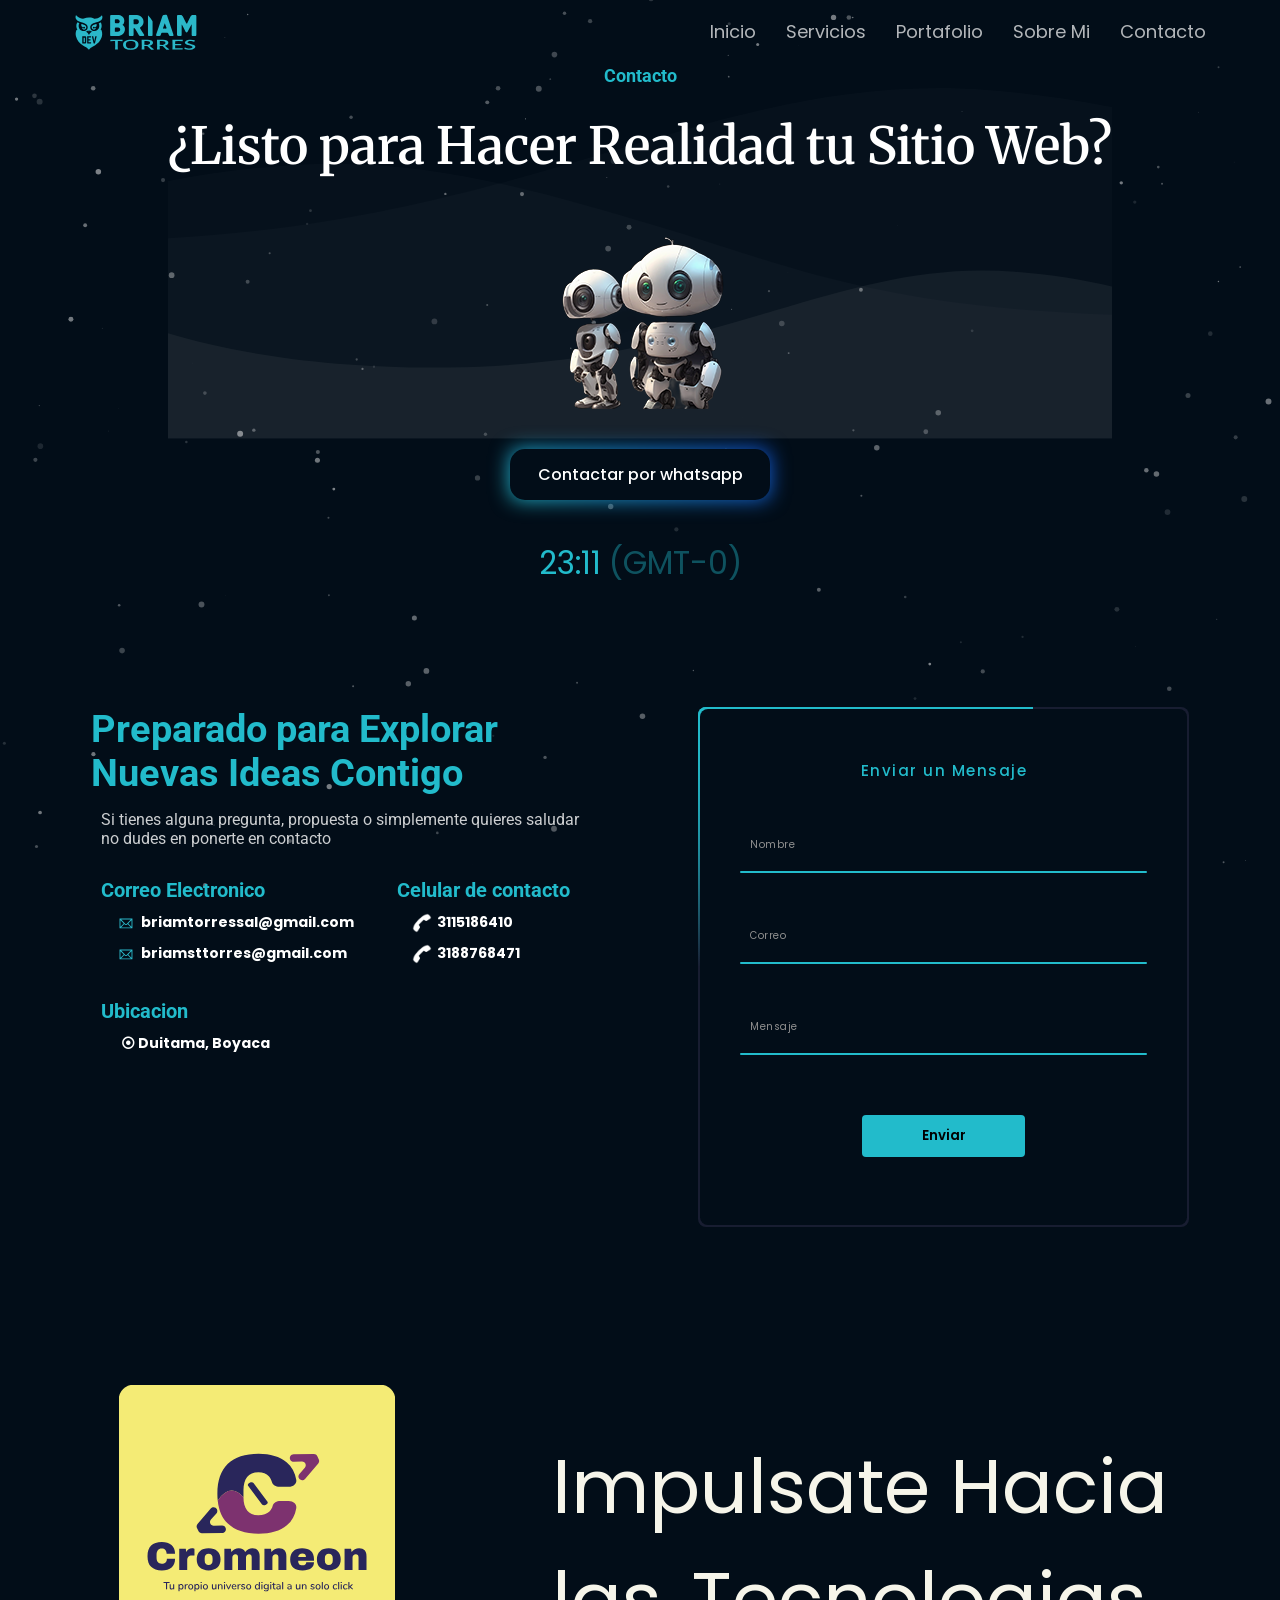
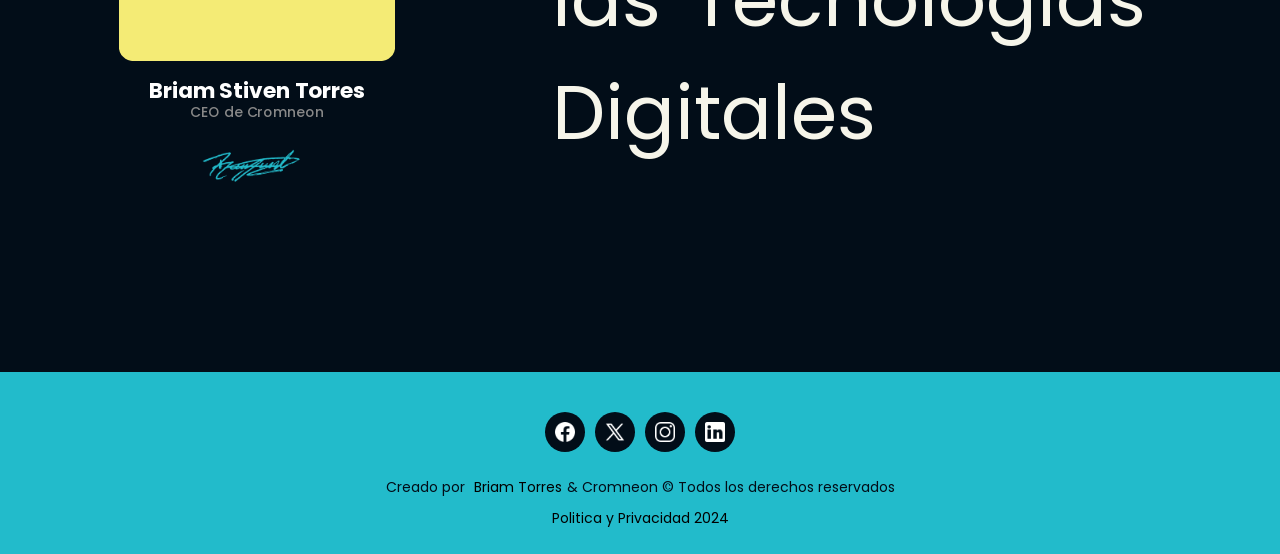
==== commit 1d11fa61: "1901" ====
--- a/contacts.html
+++ b/contacts.html
@@ -159,19 +159,28 @@
                                     Preparado para Explorar <br>
                                     Nuevas Ideas Contigo
                                 </h3>
-                                <p> Si tienes alguna pregunta, propuesta o simplemente quieres <br> saludar  no dudes en ponerte en contacto</p>
+                                <p> Si tienes alguna pregunta, propuesta o simplemente quieres saludar  no dudes en ponerte en contacto</p>
                                 
-                                <br><h4>Correo Electronico</h4>
-                                    <h5><a href="">&#10687  briamtorressal@gmail.com</a></h5>
-                                    <h5><a href="">&#10687  briamsttorres@gmail.com</a></h5>
-                                <br><h4>Celular de contacto</h4>
-                                    <h5><a href="">&#10687  3115186410</a></h5>
-                                    <h5><a href="">&#10687  3188768471</a></h5>
-                                <br><h4>Ubicacion</h4>
-                                    <h5><a href="">&#10687  Duitama, Boyaca</a></h5>
-
-                            
-                            
+                                <div class="text-contact-container">
+                                    <div  class="text-contact-container-box" >
+                                        <h4>Correo Electronico</h4>
+                                
+                                    <h5><img src="assets/images/iconos/correo copia.svg" width="40px" alt="correo logo"><a href="">briamtorressal@gmail.com</a></h5>
+                                    <h5><img src="assets/images/iconos/correo copia.svg" width="40px" alt="correo logo"><a href="">briamsttorres@gmail.com</a></h5>
+
+                                    </div>
+                                    <div  class="text-contact-container-box" >
+                                        <h4>Celular de contacto</h4>
+                                        <h5><img src="assets/images/iconos/call.png" width="18px" alt="cel logo"> <a href="">  3115186410</a></h5>
+                                        <h5><img src="assets/images/iconos/call.png" width="18px" alt="cel logo"> <a href="">  3188768471</a></h5>
+
+                                    </div>
+                                </div>
+                                <div class="text-contact-container-box">
+                                    <h4>Ubicacion</h4><h5><a href="">&#10687  Duitama, Boyaca</a></h5>
+                                </div>
+                               
+
                             </div>
                         </div>
                       
@@ -196,7 +205,9 @@
                                         <span>Mensaje</span>
                                         <i></i>
                                     </div>
-                                    <input type="button" onclick="validateAndSubmitForm()" value="Enviar">
+                                    <div class="buttonEnviar">
+                                        <input class="enviar" type="button" onclick="validateAndSubmitForm()" value="Enviar">
+                                    </div>
                                     <div id="form-messages"></div>
                                 </form>
                                 
@@ -226,68 +237,69 @@
         </section>
         <!-- New Case End -->
 
-        
-  
-
-
-
-
-
- 
-
-         <section class="team-main2 section-space">
-            <div class="container-fluid2 space">
-                <div class="team-main-container2">
-                    <a href="agency.html" class="video-block hover-underline-trigger link-cursor">
-                        <div class="video-media2">
-                            <video muted autoplay loop poster="assets/images/agency/agency.jpg">
-                                <source src="assets/images/video/Arbol.mp4" type="video/mp4">
-                            </video>
-                            
-                            <div class="team-main-author">
-                                <h3>Briam Stiven Torres</h3>
-                                <p>CEO de Cromneon</p>
-                                <img src="assets/images/blog/firma.webp" alt="Signature">
-                            </div>
-                        </div>
-                        
-                    </a>
+ <!-- Team Main2 -->
+           
+ <section class="team-main2 section-space ">
+    <div class="container-fluid2 space">
+        <div class="team-main-container2">
+            <a href="cromneon.html" class="video-block img-cromneon hover-underline-trigger link-cursor">
+                <div class="video-media2">
+                    <!-- <video muted autoplay loop poster="">
+                        <source src="assets/images/video/Arbol.mp4" type="video/mp4">
+                    </video> -->
+
+                    <img src="assets/images/iconos/cromneonbtweb.svg" width="100%" alt="cromneon logo">
                     
-                    <div class="team-main-text">
-                            <div>
-                                <h2>
-                                <a href="services.html" class="hover-underline reverse">
-                                    <span class="link-text">Impulsate</span>
-                                </a>
-                                <span class="primary">Hacia</span>
-                            </h2>
-                            </div>
-                            <div><h2><span class="primary">las</span><span class="secondary">Tecnologias</span></h2></div>
-                            <div><h2><span class="secondary"> Digitales</span></h2></div>
+                    <div class="team-main-author">
+                        <h3>Briam Stiven Torres</h3>
+                        <p>CEO de Cromneon</p>
+                        <img src="assets/images/blog/firma.webp" alt="Signature">
                     </div>
                 </div>
+                
+            </a>
+            
+            <div class="team-main-text">
+                    <div>
+                        <h2>
+
+                        <span class="primary">Impulsate Hacia</span>
+                    </h2>
+                    </div>
+                    <div><h2><span class="primary">las</span><span class="secondary">Tecnologias</span></h2></div>
+                    <div><h2><span class="secondary"> Digitales</span></h2></div>
             </div>
-        </section>
-        <!-- Team Main End2-->
+        </div>
+    </div>
+</section>
+<!-- Team Main End2-->
 
    
-    <!-- Page Footer -->
-        <footer>
-        
-            <div class="social">
-                <a href="https://www.facebook.com/briantorressss/" class="fab fa-facebook-f fa-bounce" title="facebook-del-autor" target="_blank" rel="noopener"></a>
-                <a href="https://twitter.com/BriamsTorres" class="fab fa-twitter fa-bounce" title="twitter-del-autor" target="_blank" rel="noopener"></a>
-                <a href="https://www.instagram.com/briam_torres/" class="fab fa-instagram fa-bounce" title="instagram-del-autor" target="_blank" rel="noopener"></a>
-                <a href="https://www.linkedin.com/in/briam-torres-salamanca/" class="fab fa-linkedin-in fa-bounce" title="linkdelin-del-autor" target="_blank" rel="noopener"></a>
-            </div>
+<!-- Page Footer -->
+<footer class="normalCursor2">
+
     
-            <div class="content">
-                <p>Creado por <a href="https://briamtorres.com/"><span>Briam Torres</span></a> | © Todos los derechos reservados</p>
-            </div>
-            
-        </footer>
-     <!-- Page Footer end-->
+    <div class="social">
+        <a href="https://www.facebook.com/briantorressss/" class="fab" title="facebook-del-autor" target="_blank" rel="noopener">
+            <img src="assets/images/iconos/facebook logo.png" width="20px" alt="facebook logo">
+        </a>
+        <a href="https://twitter.com/BriamsTorres" class="fab " title="twitter-del-autor" target="_blank" rel="noopener">
+            <img src="assets/images/iconos/Twitter-X-Neon-Logo-Vector.png" width="20px" alt="twiter logo">
+        </a>
+        <a href="https://www.instagram.com/briam_torres/" class="fab fa-instagram fa-bounce" title="instagram-del-autor" target="_blank" rel="noopener">
+            <img src="assets/images/iconos/instagram logo.png"  width="20px"   alt="instagram logo ">
+        </a>
+        <a href="https://www.linkedin.com/in/briam-torres-salamanca/" class="fab" title="linkdelin-del-autor" target="_blank" rel="noopener">
+            <img src="assets/images/iconos/linkedin logo.png" width="20px" alt="linkedin logo">
+        </a>
     </div>
+
+    <div class="content">
+        <p>Creado por <a class="footer-m" href="https://briamtorres.com/">Briam Torres</a>& Cromneon  © Todos los derechos reservados  <br> <a class="footer-m" href="politicayprivacidad.html"> Politica y Privacidad 2024</a></p>
+    </div>
+    
+</footer>
+<!-- Page Footer end-->
     <!-- Page Wrapper End -->
 
 
--- a/assets/css/style.css
+++ b/assets/css/style.css
@@ -2142,7 +2142,7 @@
         
     .col-md-7{
     flex:0 0 auto;
-    width:58.33333333%
+    width:50%
     }
         
     .col-md-6{
@@ -2179,6 +2179,8 @@
 .inf-container {
     width: 100%;
   }
+
+
   
   @media (min-width: 768px) {
     .inf-container {
@@ -2765,7 +2767,7 @@
     border-radius: 15px;
     overflow: hidden;
     display: block;
-    border-radius: 5%;
+    border-radius: 25px;
     margin: 25px;
     /*extra
  
@@ -3404,18 +3406,82 @@
 
     padding-bottom: 40px;
 }
-
+.text-contact-container {
+    margin: 20px 0px 20px;
+    display: flex;
+    justify-content: center;
+    align-items: center;
+}
+.text-contact-container-box{
+    width: 100%;
+}
+.text-contact p {
+    text-align: left;
+    padding: 15px 85px 0px 10px;
+    font-size: 16px;
+    color: var(--white);
+    opacity: 0.8;
+    font-family: "Roboto", "Segoe UI", "Helvetica Neue", Arial, sans-serif;
+
+}
 .text-contact h3 {
+   
     font-size: 38px;
     color: var(--primario);
     font-family: "Roboto", "Segoe UI", "Helvetica Neue", Arial, sans-serif;
     text-align: left;
 }
 
+
+
+@media screen and (max-width:765px) {
+    .text-contact-container {
+        margin: 20px 0px 20px;
+        display: inline-block;
+        justify-content: center;
+        align-items: center;
+    }
+    .text-contact-container-box{
+        width: 100%;
+    }
+    .text-contact p {
+        text-align: left;
+        padding: 15px 5px 0px 10px;
+        font-size: 1.8rem;
+        color: var(--white);
+        opacity: 0.8;
+        font-family: "Roboto", "Segoe UI", "Helvetica Neue", Arial, sans-serif;
+    
+    }
+    .text-contact h3 {
+        
+        font-size: 3.8rem;
+        color: var(--primario);
+        font-family: "Roboto", "Segoe UI", "Helvetica Neue", Arial, sans-serif;
+        text-align: left;
+    }
+
+    
+}
+
+
+
+
+
+
+
 .text-contact h5 {
+    display: flex;
+    align-items: center;
+    padding: 0px 25px;
     font-size: 15px;
     font-family: "Roboto", "Segoe UI", "Helvetica Neue", Arial, sans-serif;
     text-align: left;
+
+}
+
+.text-contact h5 img {
+    width: 20px;
 
 }
 
@@ -3428,21 +3494,10 @@
 }
 
 .text-contact a {
-    padding: 10px 80px 5px;
-    color: var(--terciario);
-
-}
-
-.text-contact p {
-    text-align: left;
-    padding-top: 15px;
-    font-size: 20px;
-    color: var(--terciario);
-    font-family: "Roboto", "Segoe UI", "Helvetica Neue", Arial, sans-serif;
-
-}
-
-
+    font-size: 14px;
+    color: var(--white);
+
+}
 
 .box-container-contact {
     font-family: "Roboto", "Segoe UI", "Helvetica Neue", Arial, sans-serif;
@@ -3465,8 +3520,8 @@
 
 .container-contact {
     position: relative;
-    width: 380px;
-    height: 420px;
+    width: 580px;
+    height: 520px;
     background: #181D31;
     border-radius: 8px;
     overflow: hidden;
@@ -3477,8 +3532,8 @@
     top: -50%;
     left: -50%;
     position: absolute;
-    width: 380px;
-    height: 420px;
+    width: 580px;
+    height: 520px;
     background: linear-gradient(0deg, transparent,
             var(--primario), var(--primario));
     transform-origin: bottom right;
@@ -3490,8 +3545,8 @@
     top: -50%;
     left: -50%;
     position: absolute;
-    width: 380px;
-    height: 420px;
+    width: 580px;
+    height: 520px;
     background: linear-gradient(0deg, transparent,
             var(--primario), var(--primario));
     transform-origin: bottom right;
@@ -3511,8 +3566,9 @@
 }
 
 .form-contact {
+
     position: absolute;
-    background: #181D31;
+    background: #020d18;
     border-radius: 8px;
     inset: 2px;
     z-index: 10;
@@ -3530,7 +3586,7 @@
 
 .inputcontainer {
     position: relative;
-    width: 300px;
+    width: 100%;
     margin-top: 35px;
 }
 
@@ -3599,6 +3655,17 @@
 .links-form-contact a:nth-child(2) {
     color: var(--primario);
 }
+.buttonEnviar{
+    display: flex;
+    justify-content: center;
+    align-items: center;
+    margin-top: 50px;
+    
+}
+.enviar{
+    cursor: pointer !important;
+
+}
 
 input,
 .button-form [type="submit"] {
@@ -3606,7 +3673,7 @@
     outline: none;
     background: var(--primario);
     padding: 11px 25px;
-    width: 100px;
+    width: 40%;
     margin-top: 10px;
     border-radius: 4px;
     font-weight: 600;
@@ -3820,13 +3887,22 @@
     transform: translateY(25px);
     transition: all 0.4s;
 }
-
-.blog-slider__code {
-    color: #7b7992;
-    margin-bottom: 15px;
-    display: block;
-    font-weight: 500;
-}
+.blog-slider__code{
+    display: none;
+}
+
+@media screen and (max-width: 768px){
+    .blog-slider__code {
+        color: #7b7992;
+        margin-bottom: 15px;
+        display: block;
+        font-weight: 500;
+    }
+}
+    
+
+
+
 
 .blog-slider__title {
     font-size: 24px;
@@ -4248,4 +4324,18 @@
       transform: scale(0);
     }
   }
-  /*Modales-End*/+  /*Modales-End*/
+
+  .imgEmail {
+    width: 60px !important;
+    height: 60px!important;
+  }
+
+  .imgEmail2 {
+    width: 120px !important;
+    height: 60px!important;
+  }
+  .point{
+    background: #010000;
+    pointer-events: none;
+  }
